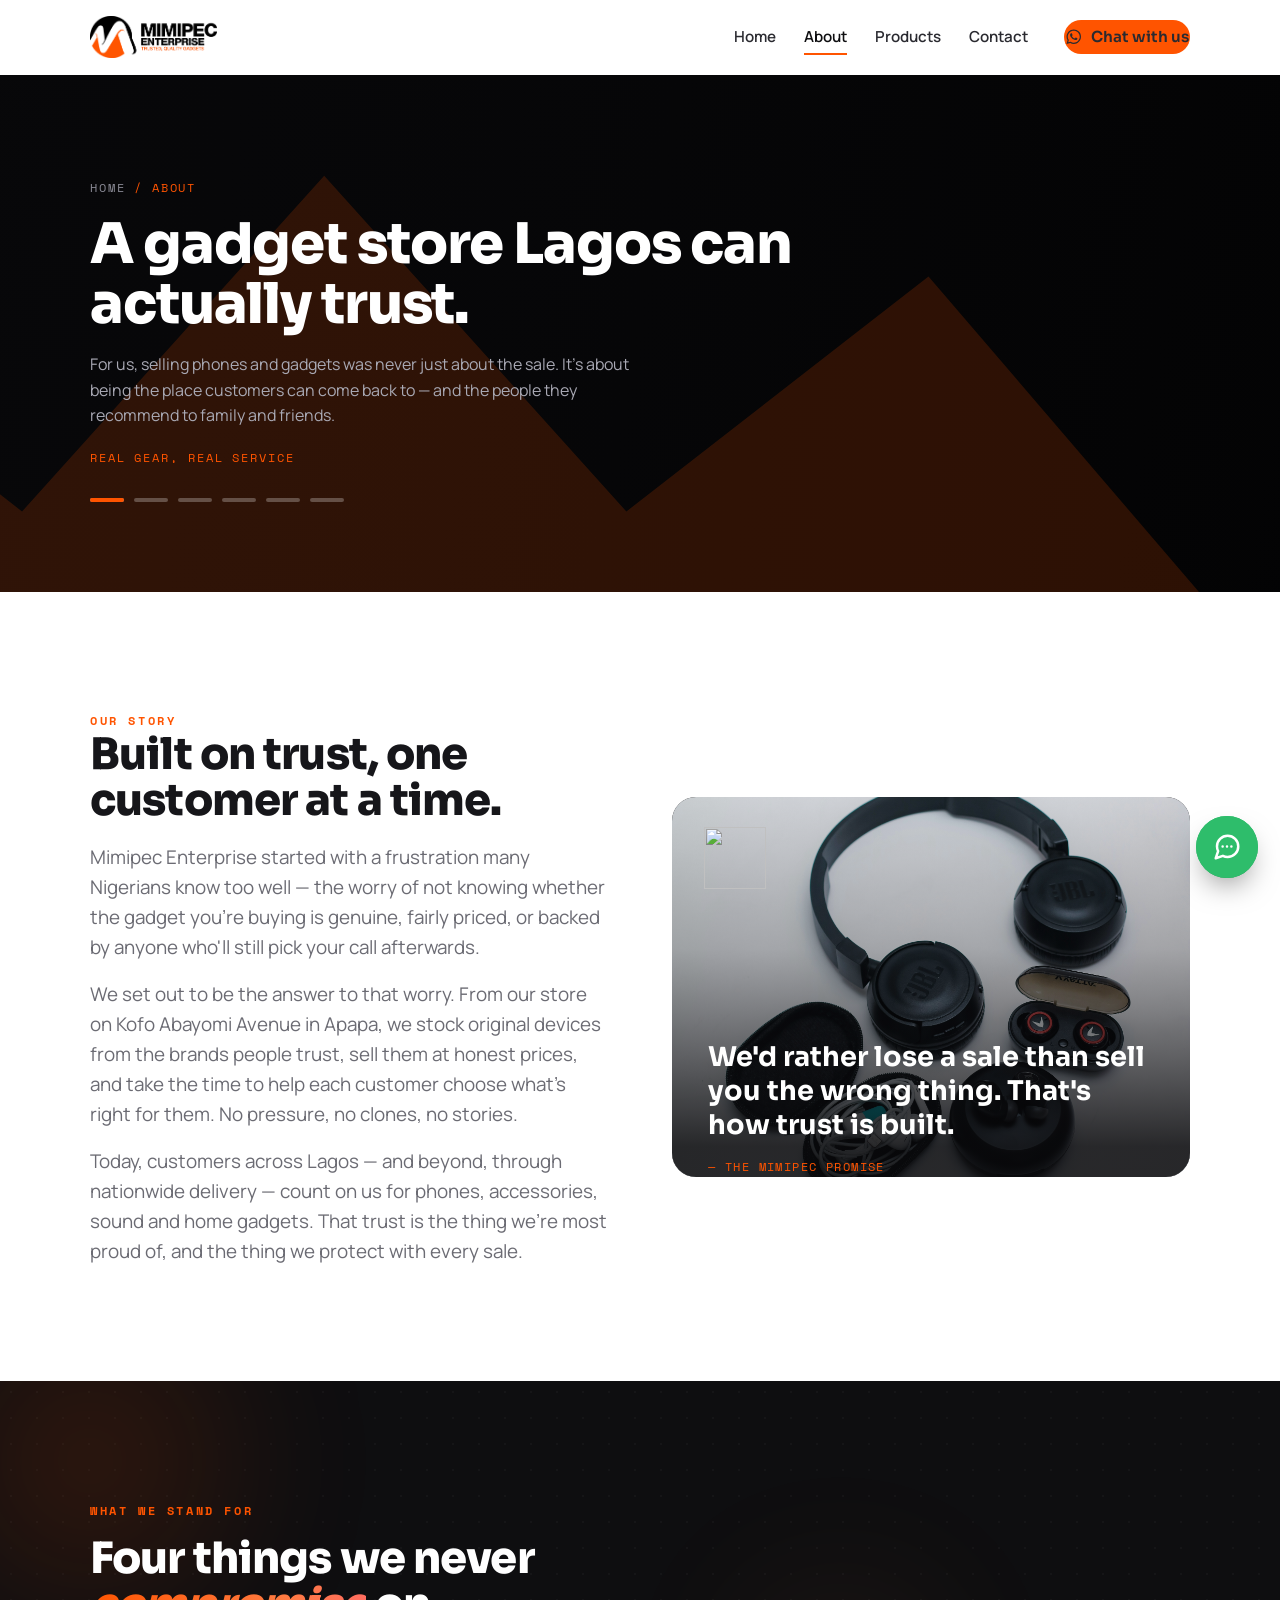
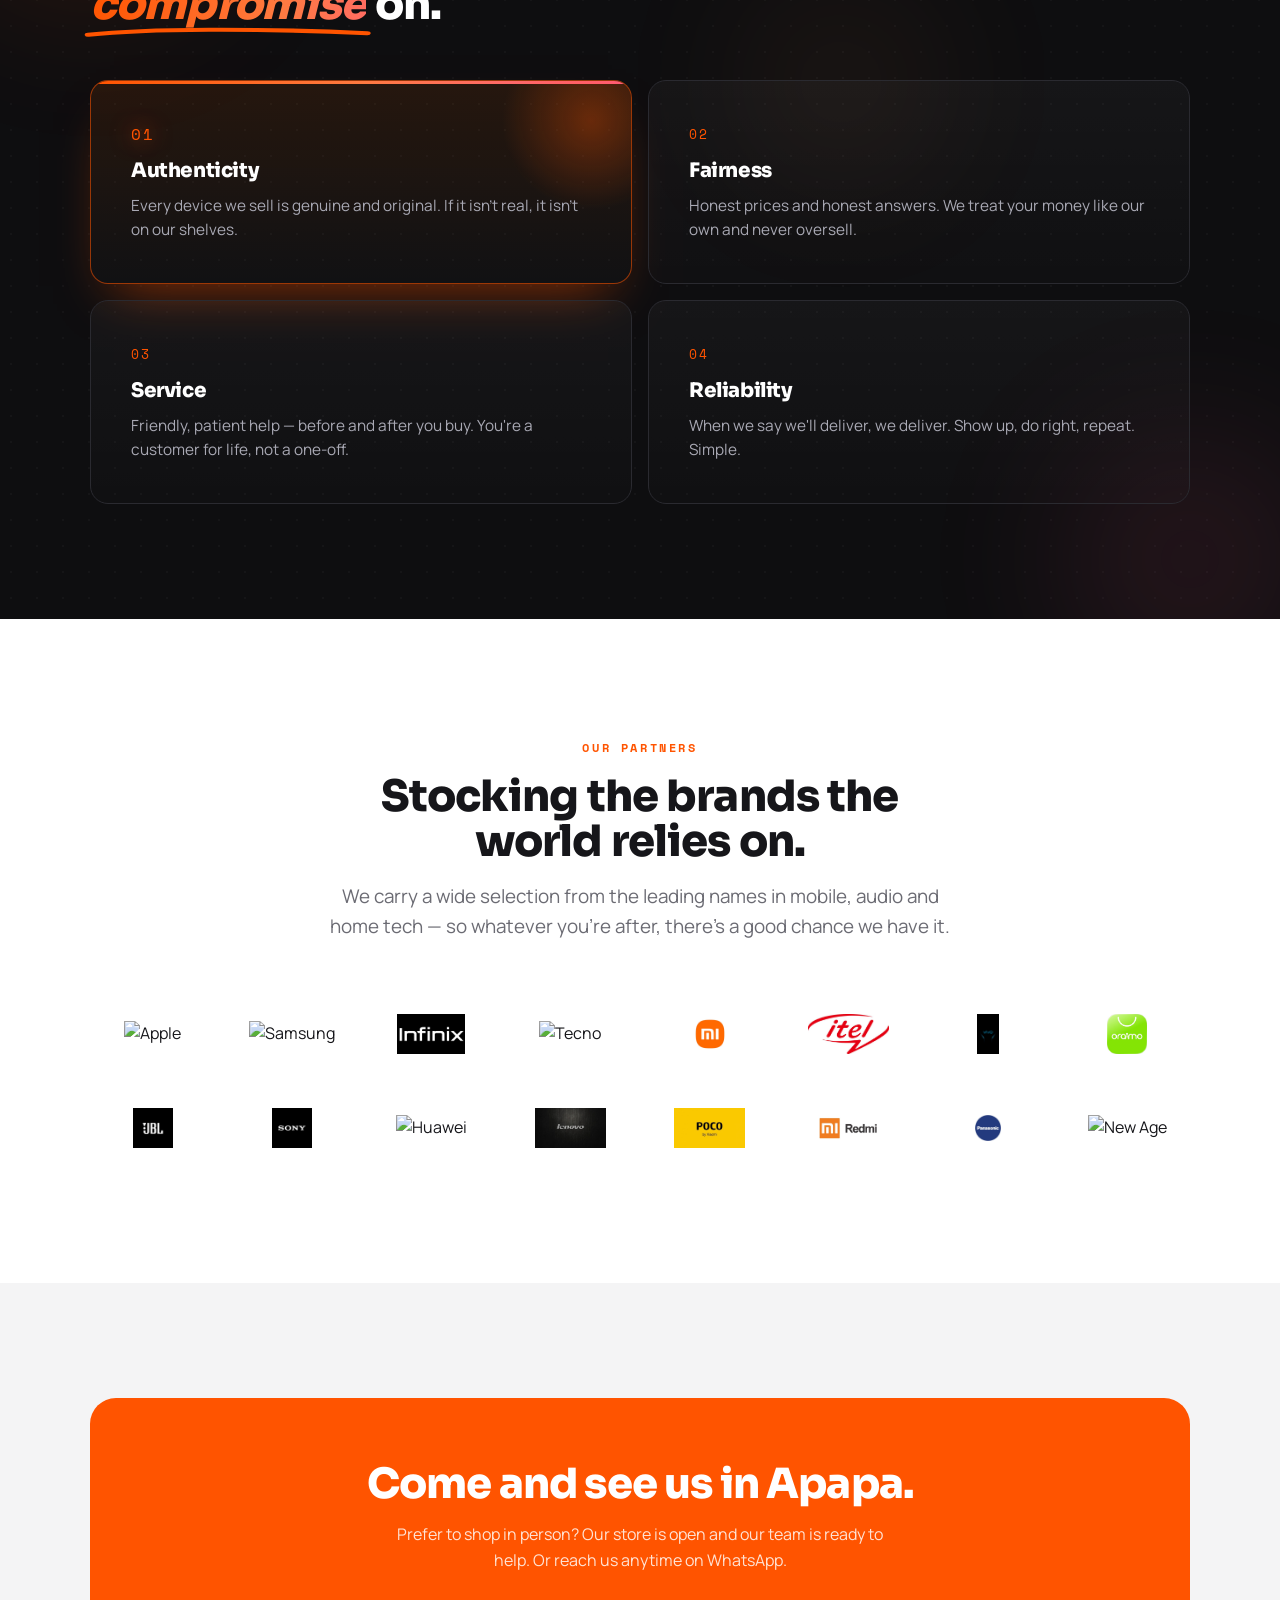
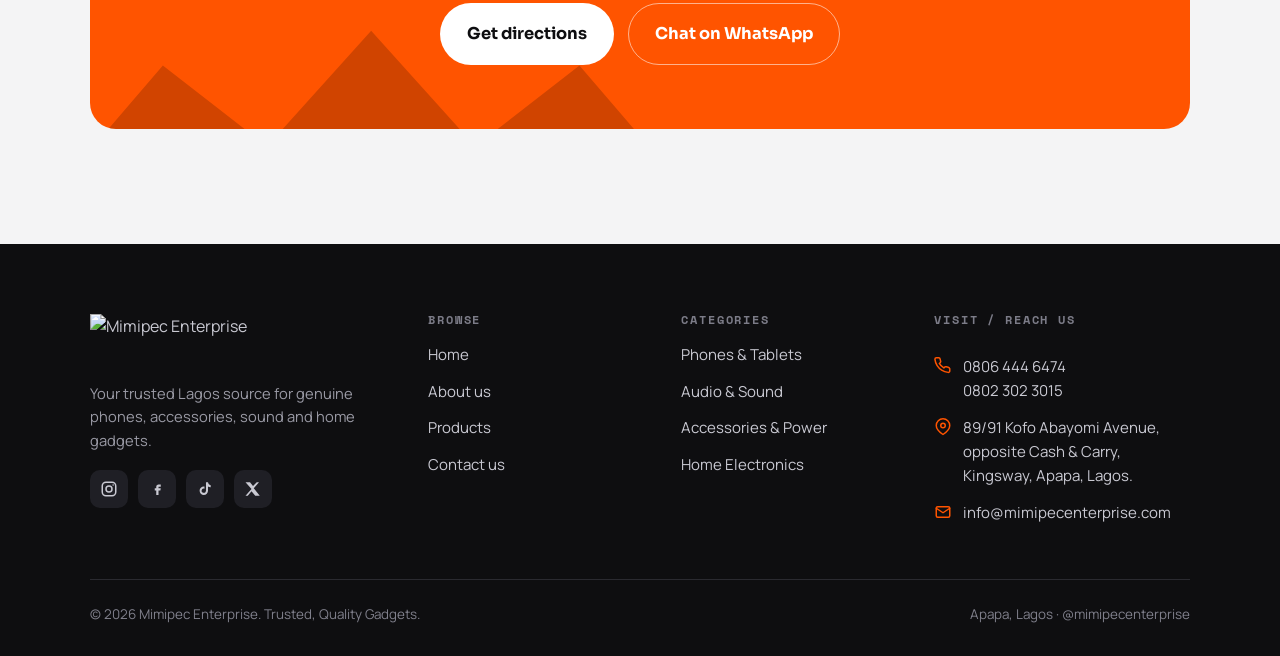
==== about.html @ 89f9e15d "Initial commit" ====
<!DOCTYPE html>
<html lang="en">
<head>
<meta charset="UTF-8">
<meta name="viewport" content="width=device-width, initial-scale=1">
<title>About Us — Mimipec Enterprise | Trusted Gadgets, Apapa Lagos</title>
<meta name="description" content="Learn about Mimipec Enterprise — a trusted gadget store in Apapa, Lagos offering genuine phones, accessories and electronics with honest advice and fair prices.">
<link rel="icon" type="image/png" href="assets/favicon.png">
<link rel="preconnect" href="https://fonts.googleapis.com">
<link rel="preconnect" href="https://fonts.gstatic.com" crossorigin>
<link href="https://fonts.googleapis.com/css2?family=Sora:wght@600;700;800&family=Manrope:wght@400;500;600;700&family=Space+Mono:wght@400;700&display=swap" rel="stylesheet">
<link rel="stylesheet" href="styles.css">
</head>
<body>

<header class="site-header">
  <div class="wrap nav">
    <a href="index.html" class="nav__logo" aria-label="Mimipec Enterprise home"><img src="assets/logo-dark.png" alt="Mimipec Enterprise"></a>
    <button class="nav__toggle" aria-label="Open menu" aria-expanded="false" aria-controls="primary-nav"><span></span></button>
    <nav class="nav__links" id="primary-nav">
      <a href="index.html">Home</a>
      <a href="about.html" aria-current="page">About</a>
      <a href="products.html">Products</a>
      <a href="contact.html">Contact</a>
      <a class="btn btn--primary nav__cta" href="https://wa.me/2348064446474" target="_blank" rel="noopener">
        <svg viewBox="0 0 24 24" fill="currentColor"><path d="M12.04 2C6.58 2 2.13 6.45 2.13 11.91c0 1.75.46 3.45 1.32 4.95L2 22l5.25-1.38a9.9 9.9 0 0 0 4.79 1.22c5.46 0 9.91-4.45 9.91-9.91 0-2.65-1.03-5.14-2.9-7.01A9.82 9.82 0 0 0 12.04 2Zm0 18.1a8.2 8.2 0 0 1-4.19-1.15l-.3-.18-3.11.82.83-3.04-.2-.31a8.2 8.2 0 0 1-1.26-4.34c0-4.54 3.7-8.23 8.24-8.23 2.2 0 4.27.86 5.82 2.42a8.18 8.18 0 0 1 2.41 5.82c0 4.54-3.7 8.24-8.24 8.24Zm4.52-6.16c-.25-.12-1.47-.72-1.69-.81-.23-.08-.39-.12-.56.13-.16.25-.64.81-.79.97-.14.17-.29.19-.54.06-.25-.12-1.05-.39-1.99-1.23-.74-.66-1.23-1.47-1.38-1.72-.14-.25-.01-.38.11-.51.11-.11.25-.29.37-.43.13-.15.17-.25.25-.41.08-.17.04-.31-.02-.43-.06-.12-.56-1.35-.77-1.85-.2-.48-.41-.42-.56-.42l-.48-.01c-.17 0-.43.06-.66.31-.23.25-.86.85-.86 2.07 0 1.22.89 2.4 1.01 2.57.12.17 1.75 2.67 4.23 3.74.59.26 1.05.41 1.41.52.59.19 1.13.16 1.56.1.48-.07 1.47-.6 1.68-1.18.21-.58.21-1.07.14-1.18-.06-.1-.22-.16-.47-.28Z"/></svg>
        Chat with us
      </a>
    </nav>
  </div>
</header>

<main>

<!-- PAGE HERO -->
<section class="page-hero page-hero--slider">
  <div class="phs">
    <div class="phs__slide is-active phs__slide--video" data-cap="Real gear, real service">
      <video autoplay muted loop playsinline preload="auto" poster="assets/photos/vid-audio.jpg">
        <source src="assets/photos/vid-audio.mp4" type="video/mp4">
      </video>
    </div>
    <div class="phs__slide" data-cap="Built on trust" style="background-image:url(assets/photos/story.jpg)"></div>
    <div class="phs__slide" data-cap="Everyday essentials" style="background-image:url(assets/photos/accessories.jpg)"></div>
    <div class="phs__slide" data-cap="Sound you can feel" style="background-image:url(assets/photos/audio.jpg)"></div>
    <div class="phs__slide" data-cap="Work & play" style="background-image:url(assets/photos/p-tablet2.jpg)"></div>
    <div class="phs__slide" data-cap="For home & life" style="background-image:url(assets/photos/home.jpg)"></div>
  </div>
  <div class="phs__veil"></div>
  <svg class="peak" viewBox="0 0 600 200" preserveAspectRatio="none" aria-hidden="true"><path d="M0 200 L120 60 L210 130 L300 30 L390 130 L480 60 L600 200 Z" fill="#FF5400"/></svg>
  <div class="wrap">
    <div class="crumb reveal"><a href="index.html">Home</a> / About</div>
    <h1 class="reveal" data-delay="1">A gadget store Lagos can actually trust.</h1>
    <p class="reveal" data-delay="2">For us, selling phones and gadgets was never just about the sale. It's about being the place customers can come back to &mdash; and the people they recommend to family and friends.</p>
    <span class="phs__cap reveal" data-delay="3">Real gear, real service</span>
    <div class="phs__dots reveal" data-delay="3"><button class="phs__dot is-active" type="button" aria-label="Show slide 1"></button><button class="phs__dot" type="button" aria-label="Show slide 2"></button><button class="phs__dot" type="button" aria-label="Show slide 3"></button><button class="phs__dot" type="button" aria-label="Show slide 4"></button><button class="phs__dot" type="button" aria-label="Show slide 5"></button><button class="phs__dot" type="button" aria-label="Show slide 6"></button></div>
  </div>
</section>

<!-- STORY -->
<section class="section">
  <div class="wrap split">
    <div class="reveal">
      <span class="eyebrow">Our story</span>
      <h2 class="sec-head" style="margin-bottom:0;font-size:clamp(1.9rem,3.6vw,2.7rem)">Built on trust, one customer at a time.</h2>
      <p class="lead" style="margin-top:18px">Mimipec Enterprise started with a frustration many Nigerians know too well — the worry of not knowing whether the gadget you're buying is genuine, fairly priced, or backed by anyone who'll still pick your call afterwards.</p>
      <p class="lead" style="margin-top:16px">We set out to be the answer to that worry. From our store on Kofo Abayomi Avenue in Apapa, we stock original devices from the brands people trust, sell them at honest prices, and take the time to help each customer choose what's right for them. No pressure, no clones, no stories.</p>
      <p class="lead" style="margin-top:16px">Today, customers across Lagos — and beyond, through nationwide delivery — count on us for phones, accessories, sound and home gadgets. That trust is the thing we're most proud of, and the thing we protect with every sale.</p>
    </div>
    <div class="split__media split__media--photo reveal" data-delay="1">
      <img class="bg" src="assets/photos/p-headphones.jpg" alt="A customer enjoying genuine headphones" loading="lazy">
      <img class="mark" src="assets/logo-mark-light.png" alt="">
      <p class="q">We'd rather lose a sale than sell you the wrong thing. That's how trust is built.</p>
      <div class="by">— The Mimipec promise</div>
    </div>
  </div>
</section>

<!-- WHAT WE STAND FOR -->
<section class="section section--ink values-section">
  <div class="values-aura" aria-hidden="true">
    <span class="g g1"></span><span class="g g2"></span><span class="g g3"></span>
  </div>
  <div class="wrap">
    <div class="sec-head reveal">
      <span class="eyebrow">What we stand for</span>
      <h2 style="color:#fff">Four things we never <em class="hl">compromise<svg class="hl__line" viewBox="0 0 200 18" preserveAspectRatio="none" aria-hidden="true"><path d="M3 12 C 45 4, 120 4, 197 10"/></svg></em> on.</h2>
    </div>
    <div class="values">
      <div class="value reveal" data-delay="1"><div class="num">01</div><h3>Authenticity</h3><p>Every device we sell is genuine and original. If it isn't real, it isn't on our shelves.</p></div>
      <div class="value reveal" data-delay="2"><div class="num">02</div><h3>Fairness</h3><p>Honest prices and honest answers. We treat your money like our own and never oversell.</p></div>
      <div class="value reveal" data-delay="3"><div class="num">03</div><h3>Service</h3><p>Friendly, patient help — before and after you buy. You're a customer for life, not a one-off.</p></div>
      <div class="value reveal" data-delay="4"><div class="num">04</div><h3>Reliability</h3><p>When we say we'll deliver, we deliver. Show up, do right, repeat. Simple.</p></div>
    </div>
  </div>
</section>

<!-- BRANDS -->
<section class="section">
  <div class="wrap">
    <div class="sec-head sec-head--center reveal">
      <span class="eyebrow">Our partners</span>
      <h2>Stocking the brands the world relies on.</h2>
      <p class="lead">We carry a wide selection from the leading names in mobile, audio and home tech — so whatever you're after, there's a good chance we have it.</p>
    </div>
    <div class="brand-grid">
      <div class="chip"><img src="assets/brands/apple.png" alt="Apple"></div>
      <div class="chip"><img src="assets/brands/samsung.png" alt="Samsung"></div>
      <div class="chip"><img src="assets/brands/infinix.png" alt="Infinix"></div>
      <div class="chip"><img src="assets/brands/tecno.png" alt="Tecno"></div>
      <div class="chip"><img src="assets/brands/xiaomi.png" alt="Xiaomi"></div>
      <div class="chip"><img src="assets/brands/itel.png" alt="itel"></div>
      <div class="chip"><img src="assets/brands/vivo.png" alt="vivo"></div>
      <div class="chip"><img src="assets/brands/oraimo.png" alt="oraimo"></div>
      <div class="chip"><img src="assets/brands/jbl.png" alt="JBL"></div>
      <div class="chip"><img src="assets/brands/sony.png" alt="Sony"></div>
      <div class="chip"><img src="assets/brands/huawei.png" alt="Huawei"></div>
      <div class="chip"><img src="assets/brands/lenovo.png" alt="Lenovo"></div>
      <div class="chip"><img src="assets/brands/poco.png" alt="POCO"></div>
      <div class="chip"><img src="assets/brands/redmi.png" alt="Redmi"></div>
      <div class="chip"><img src="assets/brands/panasonic.png" alt="Panasonic"></div>
      <div class="chip"><img src="assets/brands/newage.png" alt="New Age"></div>
    </div>
  </div>
</section>

<!-- CTA BAND -->
<section class="section section--paper">
  <div class="wrap">
    <div class="cta-band reveal">
      <svg class="peak" viewBox="0 0 600 200" preserveAspectRatio="none" aria-hidden="true"><path d="M0 200 L120 60 L210 130 L300 30 L390 130 L480 60 L600 200 Z" fill="#000"/></svg>
      <h2>Come and see us in Apapa.</h2>
      <p>Prefer to shop in person? Our store is open and our team is ready to help. Or reach us anytime on WhatsApp.</p>
      <div class="cta-band__btns">
        <a class="btn btn--on-orange btn--lg" href="contact.html">Get directions</a>
        <a class="btn btn--on-orange-ghost btn--lg" href="https://wa.me/2348064446474" target="_blank" rel="noopener">Chat on WhatsApp</a>
      </div>
    </div>
  </div>
</section>

</main>

<footer class="footer">
  <div class="wrap">
    <div class="footer__top">
      <div class="footer__brand">
        <span class="logo-chip"><img src="assets/logo-light.png" alt="Mimipec Enterprise"></span>
        <p>Your trusted Lagos source for genuine phones, accessories, sound and home gadgets.</p>
        <div class="socials">
          <a href="https://instagram.com/mimipecenterprise" target="_blank" rel="noopener" aria-label="Instagram"><svg viewBox="0 0 24 24" fill="none" stroke="currentColor" stroke-width="2"><rect x="3" y="3" width="18" height="18" rx="5"/><circle cx="12" cy="12" r="4"/><circle cx="17.5" cy="6.5" r="1" fill="currentColor" stroke="none"/></svg></a>
          <a href="https://facebook.com/mimipecenterprise" target="_blank" rel="noopener" aria-label="Facebook"><svg viewBox="0 0 24 24" fill="currentColor"><path d="M14 9h3V6h-3c-1.7 0-3 1.3-3 3v2H9v3h2v6h3v-6h2.5l.5-3H14V9.5c0-.3.2-.5.5-.5Z"/></svg></a>
          <a href="https://tiktok.com/@mimipecenterprise" target="_blank" rel="noopener" aria-label="TikTok"><svg viewBox="0 0 24 24" fill="currentColor"><path d="M16 3c.3 2 1.6 3.6 3.6 3.9v2.6c-1.3.1-2.6-.3-3.6-1v5.8a5.6 5.6 0 1 1-5.6-5.6c.3 0 .6 0 .9.1v2.7a2.9 2.9 0 1 0 2 2.8V3H16Z"/></svg></a>
          <a href="https://x.com/mimipecenterprise" target="_blank" rel="noopener" aria-label="X"><svg viewBox="0 0 24 24" fill="currentColor"><path d="M17 3h3l-7 8 8 10h-6l-5-6-5 6H2l8-9L2 3h6l4 5 5-5Z"/></svg></a>
        </div>
      </div>
      <div><h4>Browse</h4><ul><li><a href="index.html">Home</a></li><li><a href="about.html">About us</a></li><li><a href="products.html">Products</a></li><li><a href="contact.html">Contact us</a></li></ul></div>
      <div><h4>Categories</h4><ul><li><a href="products.html">Phones &amp; Tablets</a></li><li><a href="products.html">Audio &amp; Sound</a></li><li><a href="products.html">Accessories &amp; Power</a></li><li><a href="products.html">Home Electronics</a></li></ul></div>
      <div class="footer__contact">
        <h4>Visit / Reach us</h4>
        <div class="row"><svg viewBox="0 0 24 24" fill="none" stroke="currentColor" stroke-width="2" stroke-linecap="round" stroke-linejoin="round"><path d="M21 15.5v3a2 2 0 0 1-2.2 2 19.8 19.8 0 0 1-8.6-3 19.5 19.5 0 0 1-6-6 19.8 19.8 0 0 1-3-8.6A2 2 0 0 1 3.2 1h3a2 2 0 0 1 2 1.7c.1.9.3 1.8.6 2.7a2 2 0 0 1-.5 2.1L7.1 8.6a16 16 0 0 0 6 6l1.1-1.1a2 2 0 0 1 2.1-.5c.9.3 1.8.5 2.7.6a2 2 0 0 1 1.7 2Z"/></svg><span><a href="tel:+2348064446474">0806 444 6474</a><br><a href="tel:+2348023023015">0802 302 3015</a></span></div>
        <div class="row"><svg viewBox="0 0 24 24" fill="none" stroke="currentColor" stroke-width="2" stroke-linecap="round" stroke-linejoin="round"><path d="M21 10c0 6-9 12-9 12s-9-6-9-12a9 9 0 0 1 18 0Z"/><circle cx="12" cy="10" r="3"/></svg><span>89/91 Kofo Abayomi Avenue, opposite Cash &amp; Carry, Kingsway, Apapa, Lagos.</span></div>
        <div class="row"><svg viewBox="0 0 24 24" fill="none" stroke="currentColor" stroke-width="2" stroke-linecap="round" stroke-linejoin="round"><rect x="3" y="5" width="18" height="14" rx="2"/><path d="m3 7 9 6 9-6"/></svg><a href="mailto:info@mimipecenterprise.com">info@mimipecenterprise.com</a></div>
      </div>
    </div>
    <div class="footer__bottom">
      <span>© <span data-year>2026</span> Mimipec Enterprise. Trusted, Quality Gadgets.</span>
      <span>Apapa, Lagos · @mimipecenterprise</span>
    </div>
  </div>
</footer>

<!-- Floating contact button -->
<div class="fab" aria-label="Quick contact">
  <div class="fab__menu" role="menu" aria-hidden="true">
    <a class="fab__item fab__item--call" href="tel:+2348064446474" data-label="Call us" aria-label="Call us" role="menuitem"><svg viewBox="0 0 24 24" fill="none" stroke="currentColor" stroke-width="2" stroke-linecap="round" stroke-linejoin="round"><path d="M21 15.5v3a2 2 0 0 1-2.2 2 19.8 19.8 0 0 1-8.6-3 19.5 19.5 0 0 1-6-6 19.8 19.8 0 0 1-3-8.6A2 2 0 0 1 3.2 1h3a2 2 0 0 1 2 1.7c.1.9.3 1.8.6 2.7a2 2 0 0 1-.5 2.1L7.1 8.6a16 16 0 0 0 6 6l1.1-1.1a2 2 0 0 1 2.1-.5c.9.3 1.8.5 2.7.6a2 2 0 0 1 1.7 2Z"/></svg></a>
    <a class="fab__item fab__item--wa" href="https://wa.me/2348064446474" target="_blank" rel="noopener" data-label="WhatsApp" aria-label="WhatsApp" role="menuitem"><svg viewBox="0 0 24 24" fill="currentColor"><path d="M12.04 2C6.58 2 2.13 6.45 2.13 11.91c0 1.75.46 3.45 1.32 4.95L2 22l5.25-1.38a9.9 9.9 0 0 0 4.79 1.22c5.46 0 9.91-4.45 9.91-9.91 0-2.65-1.03-5.14-2.9-7.01A9.82 9.82 0 0 0 12.04 2Zm5.52 11.94c-.25.7-1.45 1.34-2 1.36-.5.07-1.18.1-1.9-.12-.44-.14-1-.32-1.74-.64-3.06-1.32-5.06-4.4-5.22-4.6-.15-.2-1.25-1.66-1.25-3.17 0-1.51.79-2.25 1.07-2.56.28-.31.6-.38.8-.38l.57.01c.18 0 .43-.07.67.51.25.6.84 2.07.91 2.22.07.15.12.32.02.51-.1.19-.15.31-.3.48l-.45.52c-.15.15-.3.31-.13.6.17.29.76 1.25 1.63 2.02 1.12 1 2.07 1.31 2.36 1.46.29.15.46.12.63-.07.17-.19.73-.85.92-1.14.19-.29.39-.24.65-.14.26.1 1.67.79 1.96.93.29.15.48.22.55.34.07.12.07.7-.18 1.38Z"/></svg></a>
    <a class="fab__item fab__item--ig" href="https://instagram.com/mimipecenterprise" target="_blank" rel="noopener" data-label="Instagram" aria-label="Instagram" role="menuitem"><svg viewBox="0 0 24 24" fill="none" stroke="currentColor" stroke-width="2"><rect x="3" y="3" width="18" height="18" rx="5"/><circle cx="12" cy="12" r="4"/><circle cx="17.5" cy="6.5" r="1" fill="currentColor" stroke="none"/></svg></a>
    <a class="fab__item fab__item--tt" href="https://tiktok.com/@mimipecenterprise" target="_blank" rel="noopener" data-label="TikTok" aria-label="TikTok" role="menuitem"><svg viewBox="0 0 24 24" fill="currentColor"><path d="M16 3c.3 2 1.6 3.6 3.6 3.9v2.6c-1.3.1-2.6-.3-3.6-1v5.8a5.6 5.6 0 1 1-5.6-5.6c.3 0 .6 0 .9.1v2.7a2.9 2.9 0 1 0 2 2.8V3H16Z"/></svg></a>
    <a class="fab__item fab__item--fb" href="https://facebook.com/mimipecenterprise" target="_blank" rel="noopener" data-label="Facebook" aria-label="Facebook" role="menuitem"><svg viewBox="0 0 24 24" fill="currentColor"><path d="M14 9h3V6h-3c-1.7 0-3 1.3-3 3v2H9v3h2v6h3v-6h2.5l.5-3H14V9.5c0-.3.2-.5.5-.5Z"/></svg></a>
  </div>
  <button class="fab__toggle" aria-label="Open contact menu" aria-expanded="false">
    <svg class="fab__icon-chat" viewBox="0 0 24 24" fill="none" stroke="currentColor" stroke-width="2" stroke-linecap="round" stroke-linejoin="round"><path d="M21 11.5a8.5 8.5 0 0 1-8.5 8.5 8.4 8.4 0 0 1-3.8-.9L3 21l1.9-5.7a8.4 8.4 0 0 1-.9-3.8A8.5 8.5 0 1 1 21 11.5Z"/><path d="M8.5 11.5h.01M12 11.5h.01M15.5 11.5h.01"/></svg>
    <svg class="fab__icon-close" viewBox="0 0 24 24" fill="none" stroke="currentColor" stroke-width="2.4" stroke-linecap="round"><path d="M6 6l12 12M18 6 6 18"/></svg>
  </button>
</div>

<script src="script.js"></script>
</body>
</html>
---- styles.css ----
/* =========================================================
   Mimipec Enterprise — site styles
   Display: Sora · Body: Manrope · Labels: Space Mono
   Brand: orange #FF5400 · ink #0E0E10 · white
   ========================================================= */

:root{
  --ink:#0E0E10;
  --ink-soft:#17171B;
  --text:#16161A;
  --muted:#6B6B73;
  --paper:#F4F4F5;
  --wash:#FFF2EB;
  --white:#FFFFFF;
  --orange:#FF5400;
  --orange-700:#D94600;
  --line:#E8E8EB;
  --line-dark:#2A2A30;
  --radius:18px;
  --radius-sm:12px;
  --maxw:1180px;
  --pad:clamp(20px,5vw,40px);
  --shadow:0 18px 50px -24px rgba(15,15,20,.35);
  --shadow-soft:0 10px 30px -18px rgba(15,15,20,.25);
}

*{box-sizing:border-box}
html{scroll-behavior:smooth}
body{
  margin:0;
  font-family:"Manrope",system-ui,-apple-system,Segoe UI,Roboto,sans-serif;
  color:var(--text);
  background:var(--white);
  line-height:1.6;
  -webkit-font-smoothing:antialiased;
  text-rendering:optimizeLegibility;
}
img{max-width:100%;display:block}
a{color:inherit;text-decoration:none}
h1,h2,h3,h4{font-family:"Sora",sans-serif;font-weight:800;line-height:1.06;margin:0;letter-spacing:-.02em}
p{margin:0}

.wrap{max-width:var(--maxw);margin:0 auto;padding-left:var(--pad);padding-right:var(--pad)}
.eyebrow{
  font-family:"Space Mono",ui-monospace,monospace;
  font-size:.74rem;letter-spacing:.22em;text-transform:uppercase;
  color:var(--orange);font-weight:700;
}
.eyebrow.dim{color:var(--muted)}
.section{padding:clamp(64px,9vw,118px) 0}
.section--paper{background:var(--paper)}
.section--ink{background:var(--ink);color:#EDEDF0}
.lead{font-size:clamp(1.02rem,1.6vw,1.18rem);color:var(--muted);max-width:54ch}
.section--ink .lead{color:#A9A9B4}

/* ---------- buttons ---------- */
.btn{
  display:inline-flex;align-items:center;gap:.55em;
  font-family:"Sora",sans-serif;font-weight:700;font-size:.96rem;
  padding:.86em 1.35em;border-radius:999px;cursor:pointer;border:1.5px solid transparent;
  transition:transform .18s ease, background .18s ease, color .18s ease, border-color .18s ease;
  white-space:nowrap;
}
.btn svg{width:1.15em;height:1.15em}
.btn--primary{background:var(--orange);color:#fff}
.btn--primary:hover{background:var(--orange-700);transform:translateY(-2px)}
.btn--ink{background:var(--ink);color:#fff}
.btn--ink:hover{background:#000;transform:translateY(-2px)}
.btn--ghost{background:transparent;color:var(--text);border-color:var(--line)}
.btn--ghost:hover{border-color:var(--ink);transform:translateY(-2px)}
.section--ink .btn--ghost{color:#fff;border-color:var(--line-dark)}
.section--ink .btn--ghost:hover{border-color:#fff}
.btn--lg{font-size:1.02rem;padding:1.02em 1.6em}

/* ---------- header ---------- */
.site-header{
  position:sticky;top:0;z-index:60;background:rgba(255,255,255,.82);
  backdrop-filter:saturate(180%) blur(14px);
  border-bottom:1px solid transparent;transition:border-color .25s ease, box-shadow .25s ease;
}
.site-header.scrolled{border-bottom-color:var(--line);box-shadow:0 8px 24px -22px rgba(0,0,0,.5)}
.nav{display:flex;align-items:center;gap:24px;height:74px}
.nav__logo img{height:42px;width:auto}
.nav__links{display:flex;gap:28px;margin-left:auto;align-items:center}
.nav__links a{
  font-weight:600;font-size:.95rem;color:#2A2A30;position:relative;padding:4px 0;
}
.nav__links a::after{
  content:"";position:absolute;left:0;right:100%;bottom:-2px;height:2px;background:var(--orange);
  transition:right .25s ease;
}
.nav__links a:hover::after,.nav__links a[aria-current="page"]::after{right:0}
.nav__links a[aria-current="page"]{color:var(--ink)}
.nav__cta{margin-left:8px}
.nav__toggle{display:none;margin-left:auto;background:none;border:0;cursor:pointer;width:44px;height:44px;align-items:center;justify-content:center}
.nav__toggle span{display:block;width:24px;height:2px;background:var(--ink);position:relative;transition:.25s}
.nav__toggle span::before,.nav__toggle span::after{content:"";position:absolute;left:0;width:24px;height:2px;background:var(--ink);transition:.25s}
.nav__toggle span::before{top:-7px}.nav__toggle span::after{top:7px}
.nav__toggle[aria-expanded="true"] span{background:transparent}
.nav__toggle[aria-expanded="true"] span::before{top:0;transform:rotate(45deg)}
.nav__toggle[aria-expanded="true"] span::after{top:0;transform:rotate(-45deg)}

/* ---------- hero ---------- */
.hero{position:relative;overflow:hidden;background:
   radial-gradient(120% 90% at 88% -10%, var(--wash) 0%, rgba(255,242,235,0) 55%),
   var(--white);}
.hero__grid{display:grid;grid-template-columns:1.05fr .95fr;gap:clamp(34px,5vw,70px);align-items:center;
  padding:clamp(48px,7vw,92px) 0 clamp(56px,8vw,96px)}
.hero h1{font-size:clamp(2.45rem,5.6vw,4.15rem)}
.hero h1 em{font-style:normal;color:var(--orange)}
.hero__lead{margin-top:22px}
.hero__cta{display:flex;flex-wrap:wrap;gap:14px;margin-top:32px}
.hero__stats{display:flex;gap:clamp(20px,4vw,46px);margin-top:42px;flex-wrap:wrap}
.hero__stat .n{font-family:"Sora";font-weight:800;font-size:clamp(1.5rem,2.6vw,2rem);line-height:1}
.hero__stat .l{font-family:"Space Mono",monospace;font-size:.72rem;letter-spacing:.12em;text-transform:uppercase;color:var(--muted);margin-top:8px}

/* hero visual card */
.hero__visual{position:relative}
.showcase{
  position:relative;background:var(--ink);border-radius:24px;padding:26px;color:#fff;
  box-shadow:var(--shadow);overflow:hidden;
}
.showcase__peak{position:absolute;inset:auto -10% -22% -10%;height:60%;opacity:.9}
.showcase__head{display:flex;align-items:center;gap:12px;position:relative;z-index:2}
.showcase__head img{width:46px;height:46px;background:#fff;border-radius:12px;padding:6px}
.showcase__head .t{font-family:"Sora";font-weight:700;font-size:1.02rem}
.showcase__head .s{font-family:"Space Mono",monospace;font-size:.66rem;letter-spacing:.14em;text-transform:uppercase;color:var(--orange)}
.showcase__grid{position:relative;z-index:2;margin-top:22px;display:grid;grid-template-columns:repeat(3,1fr);gap:10px}
.chip{background:#fff;border-radius:12px;height:64px;display:flex;align-items:center;justify-content:center;padding:12px}
.chip img{max-height:34px;width:auto;object-fit:contain}
.showcase__foot{position:relative;z-index:2;margin-top:20px;display:flex;align-items:center;gap:10px;font-size:.9rem;color:#C9C9D2}
.showcase__foot b{color:#fff;font-family:"Sora";font-weight:700}

/* floating badge */
.float-badge{
  position:absolute;left:-14px;bottom:-18px;z-index:5;background:#fff;border:1px solid var(--line);
  border-radius:14px;padding:12px 16px;box-shadow:var(--shadow-soft);display:flex;align-items:center;gap:10px;
}
.float-badge .dot{width:34px;height:34px;border-radius:10px;background:var(--wash);display:grid;place-items:center;color:var(--orange)}
.float-badge .x b{display:block;font-family:"Sora";font-weight:700;font-size:.92rem;color:var(--ink)}
.float-badge .x span{font-size:.74rem;color:var(--muted)}

/* ---------- brand marquee ---------- */
.marquee{background:var(--ink);color:#fff;padding:30px 0;overflow:hidden}
.marquee__label{font-family:"Space Mono",monospace;font-size:.72rem;letter-spacing:.2em;text-transform:uppercase;color:#8A8A95;text-align:center;margin-bottom:20px}
.marquee__track{display:flex;gap:16px;width:max-content;animation:scroll 36s linear infinite}
.marquee:hover .marquee__track{animation-play-state:paused}
.marquee__track .chip{height:62px;width:120px;flex:0 0 auto}
@keyframes scroll{to{transform:translateX(-50%)}}

/* ---------- section heading ---------- */
.sec-head{max-width:640px;margin-bottom:clamp(34px,5vw,52px)}
.sec-head h2{font-size:clamp(1.9rem,3.6vw,2.7rem);margin-top:14px}
.sec-head p{margin-top:16px}
.sec-head--center{margin-left:auto;margin-right:auto;text-align:center}

/* ---------- category cards ---------- */
.cards{display:grid;grid-template-columns:repeat(4,1fr);gap:18px}
.card{
  background:var(--white);border:1px solid var(--line);border-radius:var(--radius);padding:26px;
  transition:transform .2s ease, box-shadow .2s ease, border-color .2s ease;position:relative;overflow:hidden;
}
.card:hover{transform:translateY(-5px);box-shadow:var(--shadow);border-color:transparent}
.card__ic{width:50px;height:50px;border-radius:13px;background:var(--wash);display:grid;place-items:center;color:var(--orange);margin-bottom:18px}
.card__ic svg{width:26px;height:26px}
.card h3{font-size:1.18rem}
.card p{margin-top:10px;color:var(--muted);font-size:.95rem}
.card__tag{margin-top:16px;font-family:"Space Mono",monospace;font-size:.7rem;letter-spacing:.1em;text-transform:uppercase;color:var(--orange)}

/* ---------- value props ---------- */
.values{display:grid;grid-template-columns:repeat(2,1fr);gap:16px;position:relative}
.value{position:relative;padding:clamp(26px,3.6vw,40px);border:1px solid var(--line-dark);border-radius:18px;
  background:linear-gradient(180deg,rgba(255,255,255,.035),rgba(255,255,255,.012));overflow:hidden;
  transition:transform .5s cubic-bezier(.2,.7,.2,1),border-color .45s ease,box-shadow .5s ease,background .45s ease}
.value::before{content:"";position:absolute;left:0;top:0;height:3px;width:100%;
  background:linear-gradient(90deg,var(--orange),#FF7A40,#FF5C8A);transform:scaleX(0);transform-origin:left;
  transition:transform .55s cubic-bezier(.2,.7,.2,1)}
.value::after{content:"";position:absolute;right:-50px;top:-50px;width:180px;height:180px;border-radius:50%;
  background:radial-gradient(circle,rgba(255,84,0,.32),transparent 70%);opacity:0;transition:opacity .5s ease;pointer-events:none}
.value .num{display:inline-block;font-family:"Space Mono",monospace;color:var(--orange);font-size:.8rem;letter-spacing:.14em;
  position:relative;z-index:1;transition:transform .5s cubic-bezier(.2,.7,.2,1),text-shadow .5s}
.value h3{font-size:1.25rem;margin-top:14px;color:#fff;position:relative;z-index:1}
.value p{margin-top:12px;color:#A9A9B4;font-size:.96rem;position:relative;z-index:1}
.value:hover,.value.is-active{transform:translateY(-7px);border-color:rgba(255,84,0,.55);
  background:linear-gradient(180deg,rgba(255,107,0,.10),rgba(255,255,255,.015));
  box-shadow:0 26px 50px -24px rgba(255,84,0,.55),0 10px 30px -20px rgba(0,0,0,.6)}
.value:hover::before,.value.is-active::before{transform:scaleX(1)}
.value:hover::after,.value.is-active::after{opacity:1}
.value:hover .num,.value.is-active .num{transform:scale(1.25) translateX(2px);text-shadow:0 0 18px rgba(255,84,0,.85)}

/* ---------- brands grid ---------- */
.brand-grid{display:grid;grid-template-columns:repeat(8,1fr);gap:14px}
.brand-grid .chip{height:80px}
.brand-grid .chip img{max-height:40px}

/* ---------- split / about teaser ---------- */
.split{display:grid;grid-template-columns:1fr 1fr;gap:clamp(30px,5vw,64px);align-items:center}
.split__media{background:var(--ink);border-radius:24px;padding:40px;color:#fff;position:relative;overflow:hidden;min-height:340px;display:flex;flex-direction:column;justify-content:flex-end}
.split__media .peak{position:absolute;inset:auto -8% -16% -8%;height:64%}
.split__media .mark{position:absolute;top:30px;left:32px;width:62px;height:62px}
.split__media .q{position:relative;z-index:2;font-family:"Sora";font-weight:700;font-size:clamp(1.3rem,2.4vw,1.7rem);line-height:1.25}
.split__media .by{position:relative;z-index:2;margin-top:16px;font-family:"Space Mono",monospace;font-size:.74rem;letter-spacing:.12em;text-transform:uppercase;color:var(--orange)}
.facts{display:flex;gap:30px;margin-top:30px;flex-wrap:wrap}
.facts .n{font-family:"Sora";font-weight:800;font-size:1.7rem}
.facts .l{font-size:.82rem;color:var(--muted);font-family:"Space Mono",monospace;letter-spacing:.08em;text-transform:uppercase;margin-top:4px}

/* ---------- testimonials ---------- */
.quotes{display:grid;grid-template-columns:repeat(3,1fr);gap:18px}
.quote{background:var(--white);border:1px solid var(--line);border-radius:var(--radius);padding:28px;display:flex;flex-direction:column}
.quote .stars{color:var(--orange);letter-spacing:2px;font-size:.95rem}
.quote p{margin-top:16px;font-size:1rem;flex:1}
.quote .who{margin-top:20px;display:flex;align-items:center;gap:12px}
.quote .av{width:40px;height:40px;border-radius:50%;background:var(--ink);color:#fff;display:grid;place-items:center;font-family:"Sora";font-weight:700;font-size:.95rem}
.quote .who b{font-family:"Sora";font-size:.95rem}
.quote .who span{display:block;font-size:.78rem;color:var(--muted)}

/* ---------- CTA band ---------- */
.cta-band{position:relative;overflow:hidden;background:var(--orange);color:#fff;border-radius:26px;padding:clamp(40px,6vw,64px);text-align:center}
.cta-band .peak{position:absolute;inset:auto -6% -30% -6%;height:70%;opacity:.18}
.cta-band h2{font-size:clamp(1.8rem,3.6vw,2.6rem);position:relative;z-index:2}
.cta-band p{position:relative;z-index:2;margin:16px auto 0;max-width:50ch;color:#FFE3D4}
.cta-band__btns{position:relative;z-index:2;margin-top:30px;display:flex;gap:14px;justify-content:center;flex-wrap:wrap}
.btn--on-orange{background:#fff;color:var(--ink)}
.btn--on-orange:hover{background:var(--ink);color:#fff;transform:translateY(-2px)}
.btn--on-orange-ghost{background:transparent;color:#fff;border-color:rgba(255,255,255,.55)}
.btn--on-orange-ghost:hover{border-color:#fff;background:rgba(255,255,255,.1);transform:translateY(-2px)}

/* ---------- footer ---------- */
.footer{background:var(--ink);color:#C9C9D2;padding:70px 0 30px}
.footer__top{display:grid;grid-template-columns:1.4fr 1fr 1fr 1.2fr;gap:40px}
.footer__brand .logo-chip{display:inline-block}
.footer__brand .logo-chip img{height:50px;width:auto}
.footer__brand p{margin-top:18px;font-size:.92rem;max-width:32ch;color:#9A9AA5}
.footer h4{font-family:"Space Mono",monospace;font-weight:700;font-size:.72rem;letter-spacing:.16em;text-transform:uppercase;color:#7C7C88;margin-bottom:16px}
.footer ul{list-style:none;margin:0;padding:0;display:flex;flex-direction:column;gap:11px}
.footer ul a,.footer__contact a{color:#C9C9D2;font-size:.94rem}
.footer ul a:hover,.footer__contact a:hover{color:#fff}
.footer__contact{display:flex;flex-direction:column;gap:13px;font-size:.94rem}
.footer__contact .row{display:flex;gap:11px;align-items:flex-start}
.footer__contact svg{width:18px;height:18px;color:var(--orange);flex:0 0 auto;margin-top:2px}
.socials{display:flex;gap:10px;margin-top:18px}
.socials a{width:38px;height:38px;border-radius:10px;background:#1F1F25;display:grid;place-items:center;color:#C9C9D2;transition:.2s}
.socials a:hover{background:var(--orange);color:#fff;transform:translateY(-2px)}
.socials svg{width:18px;height:18px}
.footer__bottom{margin-top:54px;padding-top:24px;border-top:1px solid var(--line-dark);display:flex;justify-content:space-between;gap:14px;flex-wrap:wrap;font-size:.84rem;color:#80808C}
.footer__bottom a{color:#A9A9B4}

/* ---------- page hero (inner pages) ---------- */
.page-hero{background:var(--ink);color:#fff;position:relative;overflow:hidden;padding:clamp(60px,9vw,104px) 0 clamp(54px,8vw,90px)}
.page-hero .peak{position:absolute;right:-4%;bottom:-30%;height:130%;opacity:.16}
.page-hero h1{font-size:clamp(2.2rem,5vw,3.5rem);position:relative;z-index:2;max-width:18ch}
.page-hero p{position:relative;z-index:2;margin-top:18px;max-width:56ch;color:#A9A9B4}
.crumb{position:relative;z-index:2;margin-bottom:18px;font-family:"Space Mono",monospace;font-size:.72rem;letter-spacing:.16em;text-transform:uppercase;color:var(--orange)}
.crumb a{color:#8A8A95}.crumb a:hover{color:#fff}
/* plain (light) page-hero — no dark band, used on contact */
.page-hero--plain{background:#fff;color:var(--ink);border-bottom:1px solid rgba(14,14,16,.07);
  padding:clamp(48px,7vw,84px) 0 clamp(38px,5vw,60px)}
.page-hero--plain h1{color:var(--ink)}
.page-hero--plain p{color:var(--muted)}
.page-hero--plain .crumb a{color:var(--muted)}
.page-hero--plain .crumb a:hover{color:var(--ink)}
.page-hero--plain .peak{display:none}

/* ---------- products page ---------- */
.cat-block{display:grid;grid-template-columns:.8fr 1.2fr;gap:clamp(28px,4vw,56px);align-items:center;padding:clamp(40px,6vw,70px) 0;border-bottom:1px solid var(--line)}
.cat-block:last-child{border-bottom:0}
.cat-block__info .ic{width:54px;height:54px;border-radius:14px;background:var(--wash);display:grid;place-items:center;color:var(--orange);margin-bottom:20px}
.cat-block__info .ic svg{width:28px;height:28px}
.cat-block__info h3{font-size:clamp(1.5rem,2.6vw,2rem)}
.cat-block__info p{margin-top:14px;color:var(--muted)}
.tag-list{list-style:none;padding:0;margin:22px 0 0;display:flex;flex-wrap:wrap;gap:9px}
.tag-list li{font-size:.84rem;font-weight:600;background:var(--paper);border:1px solid var(--line);border-radius:999px;padding:7px 14px;color:#333}
.cat-block__media{background:var(--paper);border:1px solid var(--line);border-radius:20px;padding:24px;display:grid;grid-template-columns:repeat(2,1fr);gap:14px}
.cat-block__media .chip{background:#fff;border:1px solid var(--line);height:88px}

/* ---------- contact ---------- */
.contact-grid{display:grid;grid-template-columns:1fr 1fr;gap:clamp(30px,5vw,56px)}
.field{margin-bottom:18px}
.field label{display:block;font-family:"Sora";font-weight:600;font-size:.86rem;margin-bottom:8px}
.field input,.field select,.field textarea{
  width:100%;padding:13px 15px;border:1.5px solid var(--line);border-radius:12px;font:inherit;color:var(--text);background:#fff;transition:border-color .18s ease, box-shadow .18s ease;
}
.field textarea{min-height:128px;resize:vertical}
.field input:focus,.field select:focus,.field textarea:focus{outline:none;border-color:var(--orange);box-shadow:0 0 0 4px rgba(255,84,0,.12)}
.form-note{font-size:.82rem;color:var(--muted);margin-top:6px}
.contact-card{background:var(--ink);color:#fff;border-radius:20px;padding:clamp(28px,4vw,40px);position:relative;overflow:hidden}
.contact-card .peak{position:absolute;inset:auto -10% -26% -10%;height:55%;opacity:.16}
.contact-card h3{position:relative;z-index:2;font-size:1.4rem}
.contact-list{position:relative;z-index:2;list-style:none;padding:0;margin:24px 0 0;display:flex;flex-direction:column;gap:20px}
.contact-list li{display:flex;gap:14px;align-items:flex-start}
.contact-list .ic{width:42px;height:42px;border-radius:12px;background:#1F1F25;display:grid;place-items:center;color:var(--orange);flex:0 0 auto}
.contact-list .ic svg{width:20px;height:20px}
.contact-list b{font-family:"Sora";font-size:.96rem;display:block}
.contact-list a,.contact-list span{color:#B6B6C0;font-size:.94rem}
.contact-list a:hover{color:#fff}
.map{margin-top:24px;border-radius:18px;overflow:hidden;border:1px solid var(--line);line-height:0}
.map iframe{width:100%;height:340px;border:0}

/* ---------- misc ---------- */
.center{text-align:center}
.mt-cta{margin-top:36px;display:flex;gap:14px;flex-wrap:wrap}
.center .mt-cta{justify-content:center}

/* =========================================================
   Photography, gallery & motion
   ========================================================= */

/* ---- hero photo (replaces the dark showcase card) ---- */
.hero-photo{
  position:relative;border-radius:26px;overflow:hidden;box-shadow:var(--shadow);
  aspect-ratio:4/5;background:var(--paper);
  animation:rise .9s cubic-bezier(.2,.7,.2,1) .15s both, floaty 8s ease-in-out 1.4s infinite;
}
.hero-photo>img{width:100%;height:100%;object-fit:cover;display:block;transform:scale(1.02)}
.hero-photo__peak{position:absolute;left:-6%;right:-6%;bottom:-1px;height:27%;z-index:2;opacity:.95;pointer-events:none}
.hero-photo__tag{
  position:absolute;left:16px;top:16px;z-index:3;display:inline-flex;align-items:center;gap:7px;
  background:rgba(255,255,255,.92);backdrop-filter:blur(8px);border-radius:999px;padding:8px 14px;
  font-family:"Sora";font-weight:700;font-size:.8rem;color:var(--ink);box-shadow:var(--shadow-soft);
}
.hero-photo__tag svg{width:15px;height:15px;color:var(--orange)}
.hero-badge{
  position:absolute;right:14px;bottom:22px;z-index:4;background:var(--ink);color:#fff;border-radius:16px;
  padding:13px 17px;box-shadow:var(--shadow);text-align:left;
  animation:rise 1s cubic-bezier(.2,.7,.2,1) .5s both;
}
.hero-badge .n{font-family:"Sora";font-weight:800;font-size:1.4rem;line-height:1}
.hero-badge .l{font-family:"Space Mono",monospace;font-size:.6rem;letter-spacing:.14em;text-transform:uppercase;color:var(--orange);margin-top:6px}
@keyframes floaty{0%,100%{transform:translateY(0)}50%{transform:translateY(-9px)}}
@keyframes rise{from{opacity:0;transform:translateY(18px)}to{opacity:1;transform:none}}

/* ---- hero copy entrance ---- */
.hero__copy .eyebrow,.hero__copy h1,.hero__copy .hero__lead,.hero__copy .hero__cta,.hero__copy .hero__stats{
  opacity:0;animation:rise .75s cubic-bezier(.2,.7,.2,1) both;
}
.hero__copy .eyebrow{animation-delay:.02s}
.hero__copy h1{animation-delay:.10s}
.hero__copy .hero__lead{animation-delay:.20s}
.hero__copy .hero__cta{animation-delay:.30s}
.hero__copy .hero__stats{animation-delay:.40s}

/* ---- scroll reveal ---- */
.reveal{opacity:0;transform:translateY(24px);
  transition:opacity .7s cubic-bezier(.2,.7,.2,1),transform .7s cubic-bezier(.2,.7,.2,1)}
.reveal.in{opacity:1;transform:none}
.reveal[data-delay="1"]{transition-delay:.08s}
.reveal[data-delay="2"]{transition-delay:.16s}
.reveal[data-delay="3"]{transition-delay:.24s}
.reveal[data-delay="4"]{transition-delay:.32s}

/* ---- category cards with photos ---- */
.card--photo{padding:0;display:flex;flex-direction:column}
.card--photo .card__img{aspect-ratio:16/11;overflow:hidden;background:var(--paper)}
.card--photo .card__img img{width:100%;height:100%;object-fit:cover;transition:transform .65s cubic-bezier(.2,.7,.2,1)}
.card--photo:hover .card__img img{transform:scale(1.07)}
.card--photo:hover{border-color:transparent}
.card--photo .card__body{padding:22px 24px 26px;display:flex;flex-direction:column;flex:1}
.card--photo .card__body p{flex:1}

/* ---- lifestyle gallery ---- */
.gallery{display:grid;grid-template-columns:repeat(4,1fr);gap:16px}
.gallery__item{position:relative;margin:0;border-radius:var(--radius);overflow:hidden;aspect-ratio:3/4;box-shadow:var(--shadow-soft)}
.gallery__item img{width:100%;height:100%;object-fit:cover;transition:transform .8s cubic-bezier(.2,.7,.2,1)}
.gallery__item:hover img{transform:scale(1.08)}
.gallery__item figcaption{
  position:absolute;left:0;right:0;bottom:0;z-index:2;padding:42px 16px 15px;
  color:#fff;font-family:"Sora";font-weight:700;font-size:.96rem;
  background:linear-gradient(to top,rgba(8,8,10,.82),rgba(8,8,10,0));
}
.gallery__item figcaption span{display:block;font-family:"Space Mono",monospace;font-weight:400;font-size:.64rem;letter-spacing:.12em;text-transform:uppercase;color:var(--orange);margin-top:4px}

/* ---- split media as photo (about teaser / story) ---- */
.split__media--photo{padding:0;min-height:380px}
.split__media--photo>img.bg{position:absolute;inset:0;width:100%;height:100%;object-fit:cover;z-index:0;transform:none}
.split__media--photo::after{content:"";position:absolute;inset:0;z-index:1;
  background:linear-gradient(to top,rgba(8,8,10,.86) 8%,rgba(8,8,10,.30) 60%,rgba(8,8,10,.10))}
.split__media--photo .q,.split__media--photo .by{padding-left:36px;padding-right:36px}
.split__media--photo .q{padding-bottom:0}
.split__media--photo .mark{z-index:3}

/* ---- product category photo media ---- */
.cat-block__media.is-photo{padding:0;border:0;background:transparent;display:block;position:relative;border-radius:20px;overflow:hidden;box-shadow:var(--shadow-soft)}
.cat-block__media.is-photo>img{width:100%;height:100%;min-height:280px;max-height:360px;object-fit:cover;display:block;transition:transform .7s cubic-bezier(.2,.7,.2,1)}
.cat-block__media.is-photo:hover>img{transform:scale(1.05)}
.cat-block__media.is-photo .chips{position:absolute;left:12px;right:12px;bottom:12px;z-index:2;display:flex;gap:8px}
.cat-block__media.is-photo .chips .chip{height:46px;flex:1;background:rgba(255,255,255,.94);backdrop-filter:blur(6px);border:0;box-shadow:0 8px 20px -12px rgba(0,0,0,.6)}
.cat-block__media.is-photo .chips .chip img{max-height:24px}

/* ---- hero social row (home) ---- */
.hero__social{display:flex;align-items:center;gap:14px;margin-top:30px;flex-wrap:wrap}
.hero__copy .hero__social{opacity:0;animation:rise .75s cubic-bezier(.2,.7,.2,1) .48s both}
.hero__social-label{font-family:"Space Mono",monospace;font-size:.72rem;letter-spacing:.16em;text-transform:uppercase;color:var(--muted)}
.hero__social-icons{display:flex;gap:10px}
.soc{width:44px;height:44px;border-radius:13px;display:grid;place-items:center;color:#fff;
  transition:transform .2s ease, box-shadow .2s ease;box-shadow:0 8px 18px -10px rgba(0,0,0,.5)}
.soc svg{width:20px;height:20px}
.soc--ig{background:radial-gradient(circle at 30% 110%,#FFD600,#FF7A00 25%,#FF0069 50%,#D300C5 75%,#7638FA)}
.soc--tt{background:#111}
.soc--fb{background:#1877F2}
.soc--wa{background:#25D366}
.soc--x{background:#000}
.soc:hover{transform:translateY(-4px);box-shadow:0 14px 26px -12px rgba(0,0,0,.6)}

/* ---- page-hero slideshow ---- */
.page-hero--slider{isolation:isolate}
.phs{position:absolute;inset:0;z-index:0;overflow:hidden}
.phs__slide{position:absolute;inset:0;background-size:cover;background-position:center;
  opacity:0;transition:opacity 1.1s ease;will-change:opacity,transform}
.phs__slide.is-active{opacity:1;animation:kenburns 7s ease-out both}
.phs__slide--video{background:#000}
.phs__slide--video video{position:absolute;inset:0;width:100%;height:100%;object-fit:cover;display:block}
.phs__slide--video.is-active{animation:none}
@keyframes kenburns{from{transform:scale(1.12)}to{transform:scale(1)}}
.page-hero--slider .phs__veil{position:absolute;inset:0;z-index:1;
  background:linear-gradient(100deg,rgba(8,8,10,.93) 0%,rgba(8,8,10,.80) 42%,rgba(8,8,10,.42) 100%)}
.page-hero--slider .wrap{position:relative;z-index:3}
.page-hero--slider .peak{z-index:2}
.phs__dots{display:flex;gap:10px;margin-top:28px;position:relative;z-index:3}
.phs__dot{width:34px;height:4px;border-radius:999px;background:rgba(255,255,255,.26);
  border:0;padding:0;cursor:pointer;overflow:hidden;position:relative}
.phs__dot.is-active{background:rgba(255,255,255,.45)}
.phs__dot.is-active::after{content:"";position:absolute;inset:0;background:var(--orange);
  transform-origin:left;transform:scaleX(1);animation:dotfill 5s linear forwards}
@keyframes dotfill{from{transform:scaleX(0)}to{transform:scaleX(1)}}
.phs__cap{display:inline-block;margin-top:20px;position:relative;z-index:3;
  font-family:"Space Mono",monospace;font-size:.74rem;letter-spacing:.16em;text-transform:uppercase;color:var(--orange)}

/* ---- floating contact button (FAB) ---- */
.fab{position:fixed;right:22px;bottom:22px;z-index:200;display:flex;flex-direction:column;align-items:center;gap:14px}
.fab__menu{display:flex;flex-direction:column;gap:14px;align-items:center}
.fab__item{width:52px;height:52px;border-radius:50%;display:grid;place-items:center;color:#fff;
  box-shadow:0 10px 24px -8px rgba(0,0,0,.45);position:relative;
  transform:scale(0) translateY(12px);opacity:0;pointer-events:none;
  transition:transform .32s cubic-bezier(.2,1.35,.5,1),opacity .25s ease}
.fab__item svg{width:24px;height:24px}
.fab__item--call{background:#22C35E}
.fab__item--wa{background:#25D366}
.fab__item--ig{background:radial-gradient(circle at 30% 110%,#FFD600,#FF7A00 25%,#FF0069 50%,#D300C5 75%,#7638FA)}
.fab__item--tt{background:#111}
.fab__item--fb{background:#1877F2}
.fab.open .fab__item{transform:none;opacity:1;pointer-events:auto}
.fab.open .fab__item:nth-child(1){transition-delay:.04s}
.fab.open .fab__item:nth-child(2){transition-delay:.09s}
.fab.open .fab__item:nth-child(3){transition-delay:.14s}
.fab.open .fab__item:nth-child(4){transition-delay:.19s}
.fab.open .fab__item:nth-child(5){transition-delay:.24s}
.fab__item::after{content:attr(data-label);position:absolute;right:62px;top:50%;
  transform:translateY(-50%) translateX(8px);background:var(--ink);color:#fff;
  font-family:"Sora";font-weight:600;font-size:.78rem;white-space:nowrap;padding:6px 11px;border-radius:9px;
  opacity:0;pointer-events:none;transition:.2s;box-shadow:var(--shadow-soft)}
.fab__item:hover::after{opacity:1;transform:translateY(-50%) translateX(0)}
.fab__toggle{width:62px;height:62px;border-radius:50%;border:0;cursor:pointer;background:#2EBD6B;color:#fff;
  display:grid;place-items:center;box-shadow:0 14px 30px -10px rgba(0,0,0,.5);position:relative;
  transition:transform .25s ease, background .25s ease}
.fab__toggle:hover{transform:scale(1.06)}
.fab__toggle svg{width:30px;height:30px;grid-area:1/1;transition:transform .3s ease, opacity .25s ease}
.fab__icon-close{transform:rotate(-90deg) scale(.4);opacity:0}
.fab.open .fab__toggle{background:#5FB985}
.fab.open .fab__icon-chat{transform:rotate(90deg) scale(.4);opacity:0}
.fab.open .fab__icon-close{transform:none;opacity:1}
.fab__toggle::before{content:"";position:absolute;inset:0;border-radius:50%;background:#2EBD6B;z-index:-1;
  animation:fabpulse 2.8s ease-out infinite}
.fab.open .fab__toggle::before{animation:none}
@keyframes fabpulse{0%{transform:scale(1);opacity:.55}70%,100%{transform:scale(1.75);opacity:0}}

/* =========================================================
   Hero delight — ambient glow, headline flourish, accents
   ========================================================= */
.hero{isolation:isolate}
.hero__decor{position:absolute;inset:0;z-index:0;pointer-events:none;overflow:hidden}
.hero__grid{position:relative;z-index:1}
.orb{position:absolute;border-radius:50%;filter:blur(48px);opacity:.55;will-change:transform}
.orb--1{width:340px;height:340px;left:-90px;top:-70px;
  background:radial-gradient(circle at 30% 30%,rgba(255,138,92,.55),rgba(255,84,0,.18) 60%,transparent 72%);
  animation:drift1 16s ease-in-out infinite}
.orb--2{width:300px;height:300px;right:5%;top:32%;
  background:radial-gradient(circle at 50% 50%,rgba(255,92,138,.42),rgba(255,138,92,.16) 60%,transparent 72%);
  animation:drift2 19s ease-in-out infinite}
.orb--3{width:240px;height:240px;left:36%;bottom:-90px;
  background:radial-gradient(circle at 50% 50%,rgba(255,196,150,.5),rgba(255,170,120,.14) 60%,transparent 72%);
  animation:drift3 22s ease-in-out infinite}
@keyframes drift1{0%,100%{transform:translate(0,0)}50%{transform:translate(26px,30px)}}
@keyframes drift2{0%,100%{transform:translate(0,0)}50%{transform:translate(-30px,22px)}}
@keyframes drift3{0%,100%{transform:translate(0,0)}50%{transform:translate(18px,-26px)}}
.sparkle{position:absolute;opacity:0;animation:twinkle 4.6s ease-in-out infinite}
.sparkle::before{content:"\2726";font-size:14px}
.sparkle--1{left:45%;top:20%;color:var(--orange);animation-delay:.4s}
.sparkle--2{right:32%;top:58%;color:#FF5C8A;animation-delay:1.7s}
.sparkle--3{left:28%;bottom:22%;color:#FFB070;animation-delay:2.9s}
@keyframes twinkle{0%,100%{opacity:0;transform:scale(.6) rotate(0)}50%{opacity:.9;transform:scale(1) rotate(90deg)}}

/* eyebrow becomes a soft location pill with a pinging dot */
.hero__copy .eyebrow{display:inline-flex;align-items:center;gap:9px;padding:7px 15px;border-radius:999px;
  background:linear-gradient(90deg,rgba(255,84,0,.10),rgba(255,92,138,.10));
  border:1px solid rgba(255,84,0,.22);color:var(--orange)}
.hero__copy .eyebrow::before{content:"";width:7px;height:7px;border-radius:50%;background:var(--orange);
  box-shadow:0 0 0 0 rgba(255,84,0,.5);animation:pingdot 2.2s ease-out infinite}
@keyframes pingdot{0%{box-shadow:0 0 0 0 rgba(255,84,0,.5)}70%,100%{box-shadow:0 0 0 9px rgba(255,84,0,0)}}

/* headline highlight: flowing gradient word + hand-drawn underline */
.hero h1 em.hl,.values-section h2 em.hl{position:relative;color:transparent;
  background:linear-gradient(100deg,#FF5400,#FF7A40,#FF5C8A,#FF7A40,#FF5400);
  background-size:280% 100%;-webkit-background-clip:text;background-clip:text;
  -webkit-text-fill-color:transparent;animation:flow 7s ease-in-out infinite}
@keyframes flow{0%,100%{background-position:0% 50%}50%{background-position:100% 50%}}
.hl__line{position:absolute;left:-2%;bottom:-.18em;width:104%;height:.34em;overflow:visible}
.hl__line path{fill:none;stroke:#FF5400;stroke-width:5;stroke-linecap:round;
  stroke-dasharray:300;stroke-dashoffset:300;animation:draw 1.1s cubic-bezier(.5,.1,.3,1) .7s forwards}
@keyframes draw{to{stroke-dashoffset:0}}

/* hero photo: warm glow halo + floating rating pill */
.hero__glow{position:absolute;z-index:0;inset:5% -7% -7% 5%;border-radius:42px;
  background:radial-gradient(60% 60% at 62% 40%,rgba(255,122,64,.55),rgba(255,92,138,.30) 55%,transparent 75%);
  filter:blur(42px);animation:glowpulse 6s ease-in-out infinite}
@keyframes glowpulse{0%,100%{opacity:.7;transform:scale(1)}50%{opacity:1;transform:scale(1.06)}}
.hero__visual .hero-photo{z-index:1}
.hero__float-pill{position:absolute;left:-18px;bottom:52px;z-index:5;display:flex;flex-direction:column;gap:3px;
  background:rgba(255,255,255,.96);backdrop-filter:blur(8px);border-radius:14px;padding:11px 15px;
  box-shadow:0 18px 40px -16px rgba(255,84,0,.5),0 6px 16px -10px rgba(0,0,0,.3);
  animation:rise 1s cubic-bezier(.2,.7,.2,1) .7s both, bob 5.5s ease-in-out 1.8s infinite}
.hero__float-pill .stars{color:#FF9500;font-size:.82rem;letter-spacing:1px;line-height:1}
.hero__float-pill .t{font-family:"Sora";font-weight:700;font-size:.78rem;color:var(--ink);line-height:1.1}
@keyframes bob{0%,100%{transform:translateY(0)}50%{transform:translateY(-8px)}}

/* ambient motion behind the values panel */
.values-section{position:relative;overflow:hidden;isolation:isolate}
.values-section .wrap{position:relative;z-index:1}
.values-aura{position:absolute;inset:0;z-index:0;pointer-events:none;overflow:hidden}
.values-aura::before{content:"";position:absolute;inset:-2px;
  background-image:radial-gradient(rgba(255,255,255,.05) 1px,transparent 1px);background-size:26px 26px;
  opacity:.55;animation:gridpan 26s linear infinite}
@keyframes gridpan{from{background-position:0 0}to{background-position:26px 26px}}
.values-aura .g{position:absolute;border-radius:50%;filter:blur(80px);opacity:.4;will-change:transform}
.values-aura .g1{width:420px;height:420px;left:-120px;top:-130px;
  background:radial-gradient(circle,rgba(255,84,0,.55),transparent 65%);animation:auraA 18s ease-in-out infinite}
.values-aura .g2{width:380px;height:380px;right:-100px;bottom:-130px;
  background:radial-gradient(circle,rgba(255,92,138,.42),transparent 65%);animation:auraB 21s ease-in-out infinite}
.values-aura .g3{width:300px;height:300px;left:54%;top:18%;
  background:radial-gradient(circle,rgba(255,150,80,.30),transparent 65%);animation:auraC 25s ease-in-out infinite}
@keyframes auraA{0%,100%{transform:translate(0,0)}50%{transform:translate(60px,40px)}}
@keyframes auraB{0%,100%{transform:translate(0,0)}50%{transform:translate(-50px,-40px)}}
@keyframes auraC{0%,100%{transform:translate(0,0)}50%{transform:translate(-40px,30px)}}

/* ---- header image marquee (always-busy, to-and-fro) ---- */
.page-hero--marquee{position:relative;overflow:hidden;isolation:isolate}
.page-hero--marquee .wrap{position:relative;z-index:3}
.page-hero--marquee .peak{z-index:2;opacity:.12}
.hm{position:absolute;inset:0;z-index:0;display:flex;flex-direction:column;justify-content:center;gap:18px;pointer-events:none}
.hm__row{display:flex;gap:18px;width:max-content;will-change:transform}
.hm__row--a{animation:hmleft 42s linear infinite}
.hm__row--b{animation:hmright 52s linear infinite}
@keyframes hmleft{from{transform:translateX(0)}to{transform:translateX(-50%)}}
@keyframes hmright{from{transform:translateX(-50%)}to{transform:translateX(0)}}
.hm__tile{flex:0 0 auto;width:262px;height:188px;border-radius:16px;overflow:hidden;background:#15151a;
  box-shadow:0 14px 32px -18px rgba(0,0,0,.7)}
.hm__tile img,.hm__tile video{width:100%;height:100%;object-fit:cover;display:block}
.hm-veil{position:absolute;inset:0;z-index:1;pointer-events:none;
  background:linear-gradient(100deg,rgba(8,8,10,.96) 0%,rgba(8,8,10,.82) 36%,rgba(8,8,10,.46) 68%,rgba(8,8,10,.30) 100%)}

/* ---------- responsive ---------- */
@media (max-width:1000px){
  .gallery{grid-template-columns:repeat(2,1fr)}
  .cards{grid-template-columns:repeat(2,1fr)}
  .brand-grid{grid-template-columns:repeat(4,1fr)}
  .quotes{grid-template-columns:1fr}
  .footer__top{grid-template-columns:1fr 1fr}
  .hero__grid{grid-template-columns:1fr;gap:40px}
  .hero__visual{max-width:460px}
  .split{grid-template-columns:1fr}
  .cat-block{grid-template-columns:1fr;gap:28px}
  .contact-grid{grid-template-columns:1fr}
}
@media (max-width:680px){
  .nav__links{
    position:fixed;inset:74px 0 auto 0;background:#fff;flex-direction:column;align-items:flex-start;
    gap:0;padding:8px var(--pad) 22px;border-bottom:1px solid var(--line);box-shadow:var(--shadow);
    transform:translateY(-14px);opacity:0;pointer-events:none;transition:.22s;
  }
  .nav__links.open{transform:none;opacity:1;pointer-events:auto}
  .nav__links a{width:100%;padding:14px 0;border-bottom:1px solid var(--line)}
  .nav__links a::after{display:none}
  .nav__cta{margin:14px 0 0}
  .nav__toggle{display:flex}
  .values{grid-template-columns:1fr}
  .cards{grid-template-columns:1fr}
  .brand-grid{grid-template-columns:repeat(3,1fr)}
  .footer__top{grid-template-columns:1fr}
  .hero__stats{gap:26px}
  .gallery{gap:12px}
  .gallery__item figcaption{font-size:.86rem;padding-top:36px}
  .fab{right:16px;bottom:16px}
  .fab__toggle{width:56px;height:56px}
  .fab__item{width:48px;height:48px}
  .fab__item::after{display:none}
  .phs__dots{margin-top:22px}
  .orb{opacity:.4;filter:blur(40px)}
  .orb--3{display:none}
  .sparkle{display:none}
  .hero__float-pill{left:6px;bottom:24px;padding:9px 12px}
  .hero__glow{filter:blur(34px)}
  .values-aura .g{opacity:.26;filter:blur(58px)}
  .values-aura .g3{display:none}
  .values-aura::before{opacity:.4}
  .hm__tile{width:150px;height:108px;border-radius:12px}
  .hm{gap:12px}
}
@media (prefers-reduced-motion:reduce){
  *{animation:none!important;transition:none!important;scroll-behavior:auto!important}
  /* keep content visible when motion is disabled */
  .reveal,.hero-photo,.hero-badge,.hero__social,.hero__float-pill,
  .hero__copy .eyebrow,.hero__copy h1,.hero__copy .hero__lead,
  .hero__copy .hero__cta,.hero__copy .hero__stats{opacity:1!important;transform:none!important}
  .phs__slide.is-active{opacity:1!important}
  .hl__line path{stroke-dashoffset:0!important}
  .sparkle{opacity:.7!important}
}
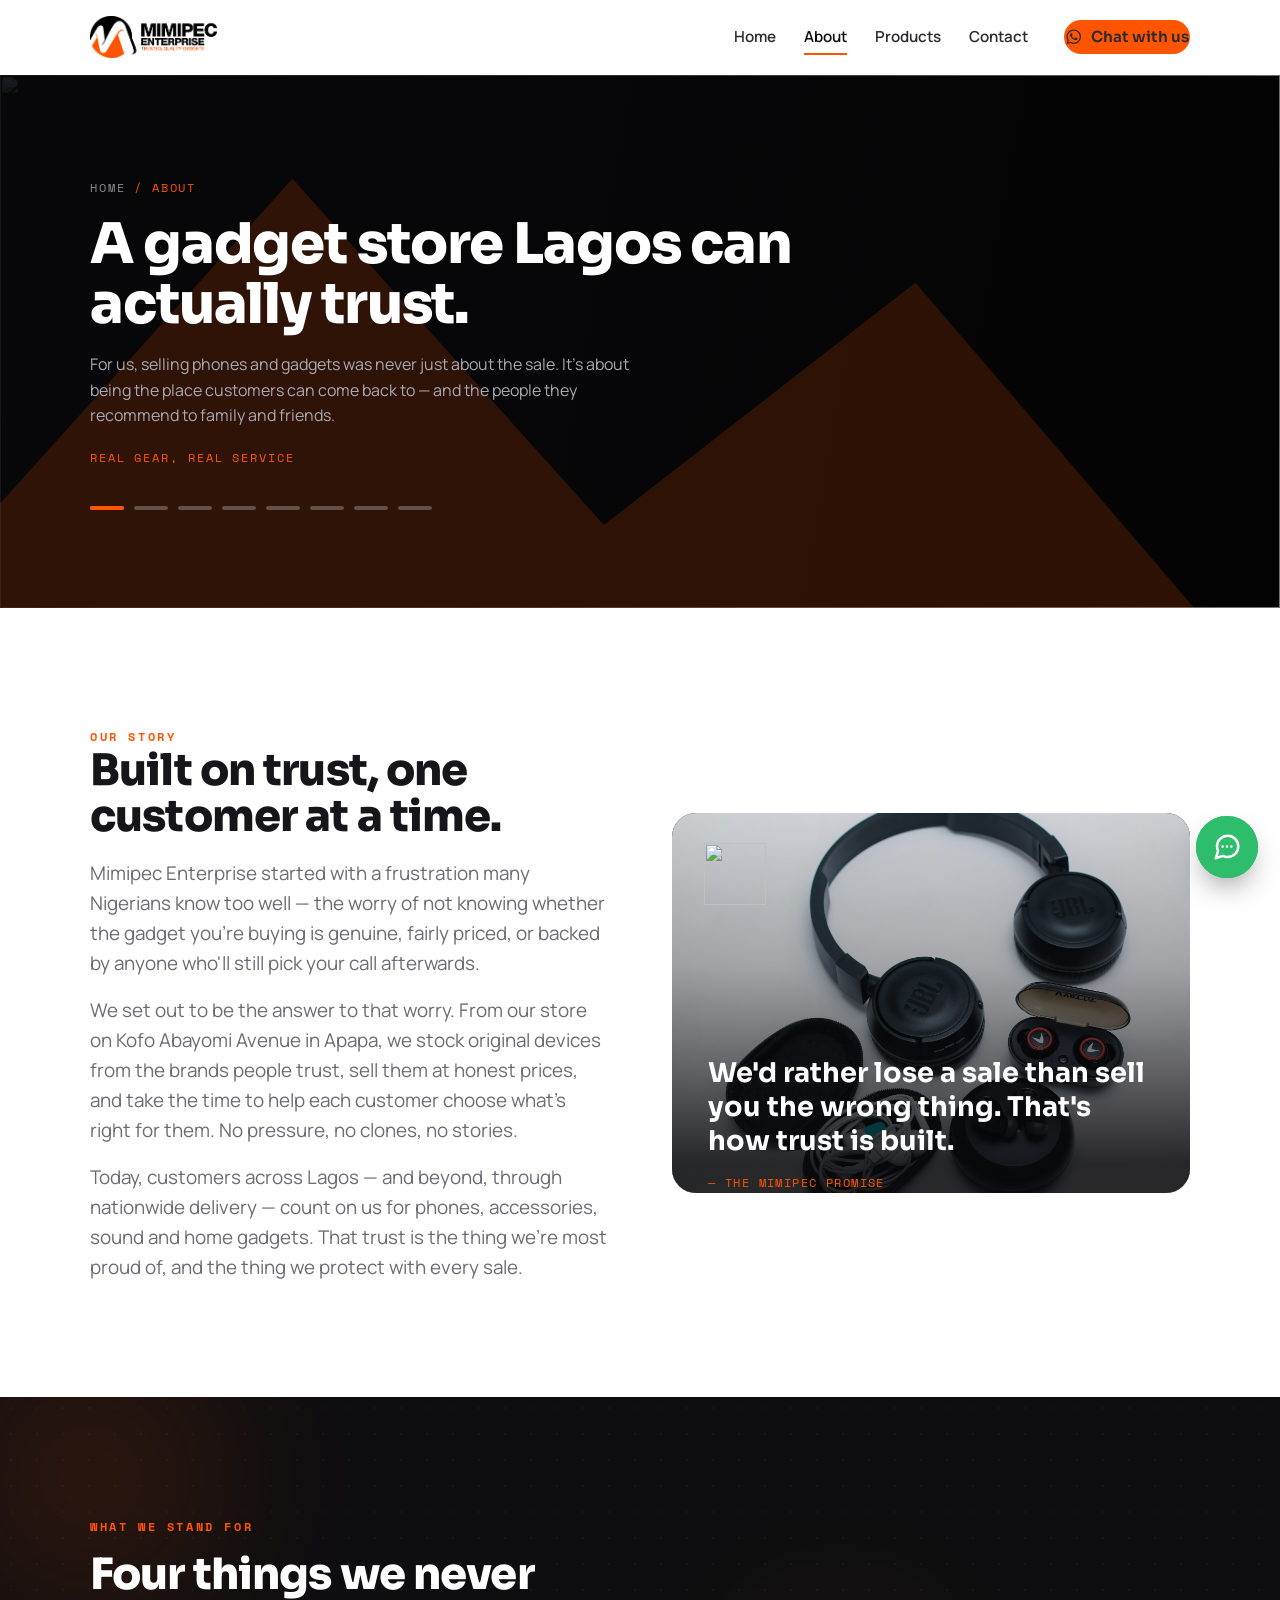
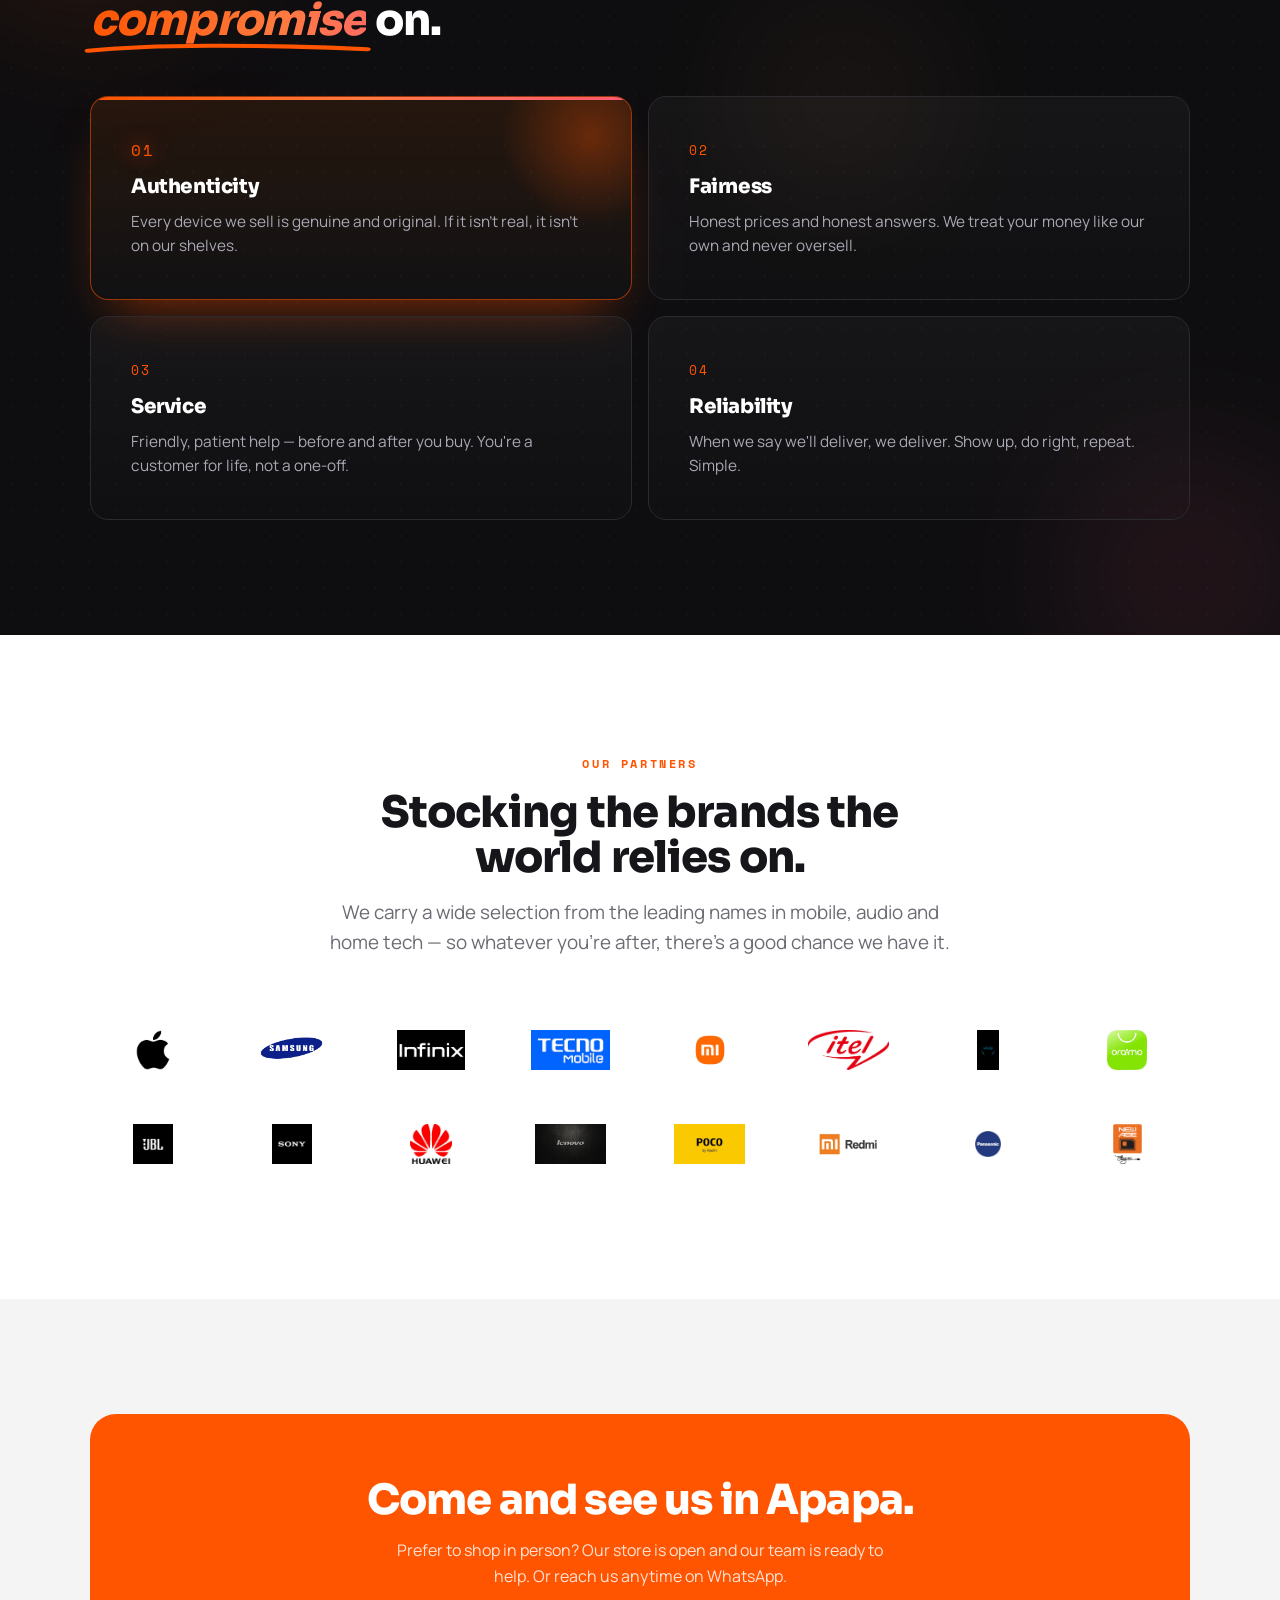
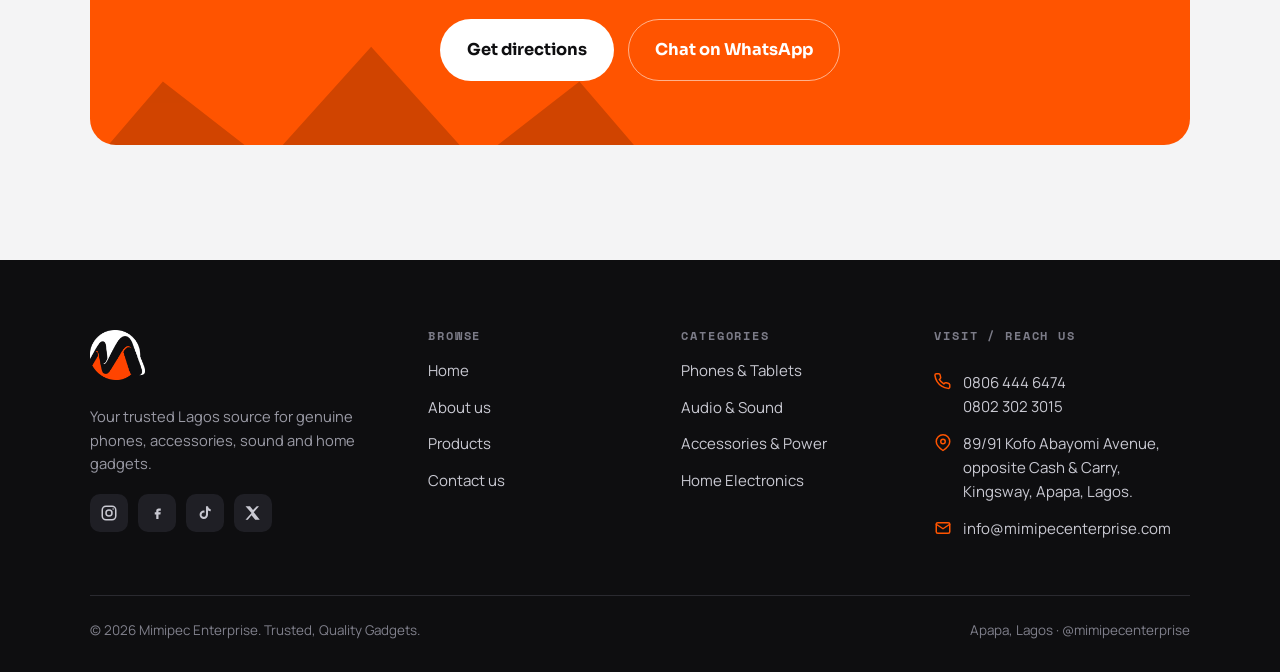
==== commit 78a1d815: "about slide" ====
--- a/about.html
+++ b/about.html
@@ -36,15 +36,18 @@
 <section class="page-hero page-hero--slider">
   <div class="phs">
     <div class="phs__slide is-active phs__slide--video" data-cap="Real gear, real service">
+      <img src="assets/photos/vid-audio.jpg" alt="" class="phs__img">
       <video autoplay muted loop playsinline preload="auto" poster="assets/photos/vid-audio.jpg">
         <source src="assets/photos/vid-audio.mp4" type="video/mp4">
       </video>
     </div>
-    <div class="phs__slide" data-cap="Built on trust" style="background-image:url(assets/photos/story.jpg)"></div>
-    <div class="phs__slide" data-cap="Everyday essentials" style="background-image:url(assets/photos/accessories.jpg)"></div>
-    <div class="phs__slide" data-cap="Sound you can feel" style="background-image:url(assets/photos/audio.jpg)"></div>
-    <div class="phs__slide" data-cap="Work & play" style="background-image:url(assets/photos/p-tablet2.jpg)"></div>
-    <div class="phs__slide" data-cap="For home & life" style="background-image:url(assets/photos/home.jpg)"></div>
+    <div class="phs__slide" data-cap="Built on trust"><img src="assets/photos/story.jpg" alt="" class="phs__img"></div>
+    <div class="phs__slide" data-cap="Everyday essentials"><img src="assets/photos/accessories.jpg" alt="" class="phs__img"></div>
+    <div class="phs__slide" data-cap="Sound you can feel"><img src="assets/photos/audio.jpg" alt="" class="phs__img"></div>
+    <div class="phs__slide" data-cap="Pro audio on the go"><img src="assets/photos/p-mic.jpg" alt="" class="phs__img"></div>
+    <div class="phs__slide" data-cap="Work & play"><img src="assets/photos/p-tablet2.jpg" alt="" class="phs__img"></div>
+    <div class="phs__slide" data-cap="Everyday desk setup"><img src="assets/photos/gal-2.jpg" alt="" class="phs__img"></div>
+    <div class="phs__slide" data-cap="For home & life"><img src="assets/photos/home.jpg" alt="" class="phs__img"></div>
   </div>
   <div class="phs__veil"></div>
   <svg class="peak" viewBox="0 0 600 200" preserveAspectRatio="none" aria-hidden="true"><path d="M0 200 L120 60 L210 130 L300 30 L390 130 L480 60 L600 200 Z" fill="#FF5400"/></svg>
@@ -53,7 +56,7 @@
     <h1 class="reveal" data-delay="1">A gadget store Lagos can actually trust.</h1>
     <p class="reveal" data-delay="2">For us, selling phones and gadgets was never just about the sale. It's about being the place customers can come back to &mdash; and the people they recommend to family and friends.</p>
     <span class="phs__cap reveal" data-delay="3">Real gear, real service</span>
-    <div class="phs__dots reveal" data-delay="3"><button class="phs__dot is-active" type="button" aria-label="Show slide 1"></button><button class="phs__dot" type="button" aria-label="Show slide 2"></button><button class="phs__dot" type="button" aria-label="Show slide 3"></button><button class="phs__dot" type="button" aria-label="Show slide 4"></button><button class="phs__dot" type="button" aria-label="Show slide 5"></button><button class="phs__dot" type="button" aria-label="Show slide 6"></button></div>
+    <div class="phs__dots reveal" data-delay="3"><button class="phs__dot is-active" type="button" aria-label="Show slide 1"></button><button class="phs__dot" type="button" aria-label="Show slide 2"></button><button class="phs__dot" type="button" aria-label="Show slide 3"></button><button class="phs__dot" type="button" aria-label="Show slide 4"></button><button class="phs__dot" type="button" aria-label="Show slide 5"></button><button class="phs__dot" type="button" aria-label="Show slide 6"></button><button class="phs__dot" type="button" aria-label="Show slide 7"></button><button class="phs__dot" type="button" aria-label="Show slide 8"></button></div>
   </div>
 </section>
 
--- a/styles.css
+++ b/styles.css
@@ -105,7 +105,7 @@
    radial-gradient(120% 90% at 88% -10%, var(--wash) 0%, rgba(255,242,235,0) 55%),
    var(--white);}
 .hero__grid{display:grid;grid-template-columns:1.05fr .95fr;gap:clamp(34px,5vw,70px);align-items:center;
-  padding:clamp(48px,7vw,92px) 0 clamp(56px,8vw,96px)}
+  padding-top:clamp(48px,7vw,92px);padding-bottom:clamp(56px,8vw,96px)}
 .hero h1{font-size:clamp(2.45rem,5.6vw,4.15rem)}
 .hero h1 em{font-style:normal;color:var(--orange)}
 .hero__lead{margin-top:22px}
@@ -404,24 +404,29 @@
 /* ---- page-hero slideshow ---- */
 .page-hero--slider{isolation:isolate}
 .phs{position:absolute;inset:0;z-index:0;overflow:hidden}
-.phs__slide{position:absolute;inset:0;background-size:cover;background-position:center;
-  opacity:0;transition:opacity 1.1s ease;will-change:opacity,transform}
-.phs__slide.is-active{opacity:1;animation:kenburns 7s ease-out both}
-.phs__slide--video{background:#000}
-.phs__slide--video video{position:absolute;inset:0;width:100%;height:100%;object-fit:cover;display:block}
-.phs__slide--video.is-active{animation:none}
+.phs__slide{position:absolute;inset:0;background:#000;
+  opacity:0;transition:opacity 1.1s ease;will-change:opacity;overflow:hidden}
+.phs__img{position:absolute;inset:0;width:100%;height:100%;object-fit:cover;object-position:center;display:block}
+.phs__slide.is-active{opacity:1}
+.phs__slide:not(.phs__slide--video).is-active .phs__img{animation:kenburns 7s ease-out both}
+.phs__slide--video{background:#000 url(assets/photos/vid-audio.jpg) center/cover no-repeat}
+.phs__slide--video video{position:absolute;inset:0;width:100%;height:100%;object-fit:cover;display:block;z-index:1}
+.phs__slide--video .phs__img{z-index:0}
 @keyframes kenburns{from{transform:scale(1.12)}to{transform:scale(1)}}
 .page-hero--slider .phs__veil{position:absolute;inset:0;z-index:1;
   background:linear-gradient(100deg,rgba(8,8,10,.93) 0%,rgba(8,8,10,.80) 42%,rgba(8,8,10,.42) 100%)}
 .page-hero--slider .wrap{position:relative;z-index:3}
 .page-hero--slider .peak{z-index:2}
 .phs__dots{display:flex;gap:10px;margin-top:28px;position:relative;z-index:3}
-.phs__dot{width:34px;height:4px;border-radius:999px;background:rgba(255,255,255,.26);
-  border:0;padding:0;cursor:pointer;overflow:hidden;position:relative}
-.phs__dot.is-active{background:rgba(255,255,255,.45)}
-.phs__dot.is-active::after{content:"";position:absolute;inset:0;background:var(--orange);
-  transform-origin:left;transform:scaleX(1);animation:dotfill 5s linear forwards}
-@keyframes dotfill{from{transform:scaleX(0)}to{transform:scaleX(1)}}
+.phs__dot{width:34px;height:20px;border-radius:999px;background:transparent;
+  border:0;padding:0;cursor:pointer;overflow:visible;position:relative;display:flex;align-items:center}
+.phs__dot::before{content:"";position:absolute;left:0;right:0;top:50%;transform:translateY(-50%);
+  height:4px;border-radius:999px;background:rgba(255,255,255,.26)}
+.phs__dot.is-active::before{background:rgba(255,255,255,.45)}
+.phs__dot.is-active::after{content:"";position:absolute;left:0;right:0;top:50%;transform:translateY(-50%) scaleX(1);
+  transform-origin:left;height:4px;border-radius:999px;background:var(--orange);
+  animation:dotfill 5s linear forwards}
+@keyframes dotfill{from{transform:translateY(-50%) scaleX(0)}to{transform:translateY(-50%) scaleX(1)}}
 .phs__cap{display:inline-block;margin-top:20px;position:relative;z-index:3;
   font-family:"Space Mono",monospace;font-size:.74rem;letter-spacing:.16em;text-transform:uppercase;color:var(--orange)}
 
@@ -554,6 +559,9 @@
 .hm__tile{flex:0 0 auto;width:262px;height:188px;border-radius:16px;overflow:hidden;background:#15151a;
   box-shadow:0 14px 32px -18px rgba(0,0,0,.7)}
 .hm__tile img,.hm__tile video{width:100%;height:100%;object-fit:cover;display:block}
+.hm__tile--video{background:#000 url(assets/photos/vid-audio.jpg) center/cover no-repeat;position:relative}
+.hm__tile--video .hm__img{position:absolute;inset:0;z-index:0}
+.hm__tile--video video{position:absolute;inset:0;z-index:1}
 .hm-veil{position:absolute;inset:0;z-index:1;pointer-events:none;
   background:linear-gradient(100deg,rgba(8,8,10,.96) 0%,rgba(8,8,10,.82) 36%,rgba(8,8,10,.46) 68%,rgba(8,8,10,.30) 100%)}
 
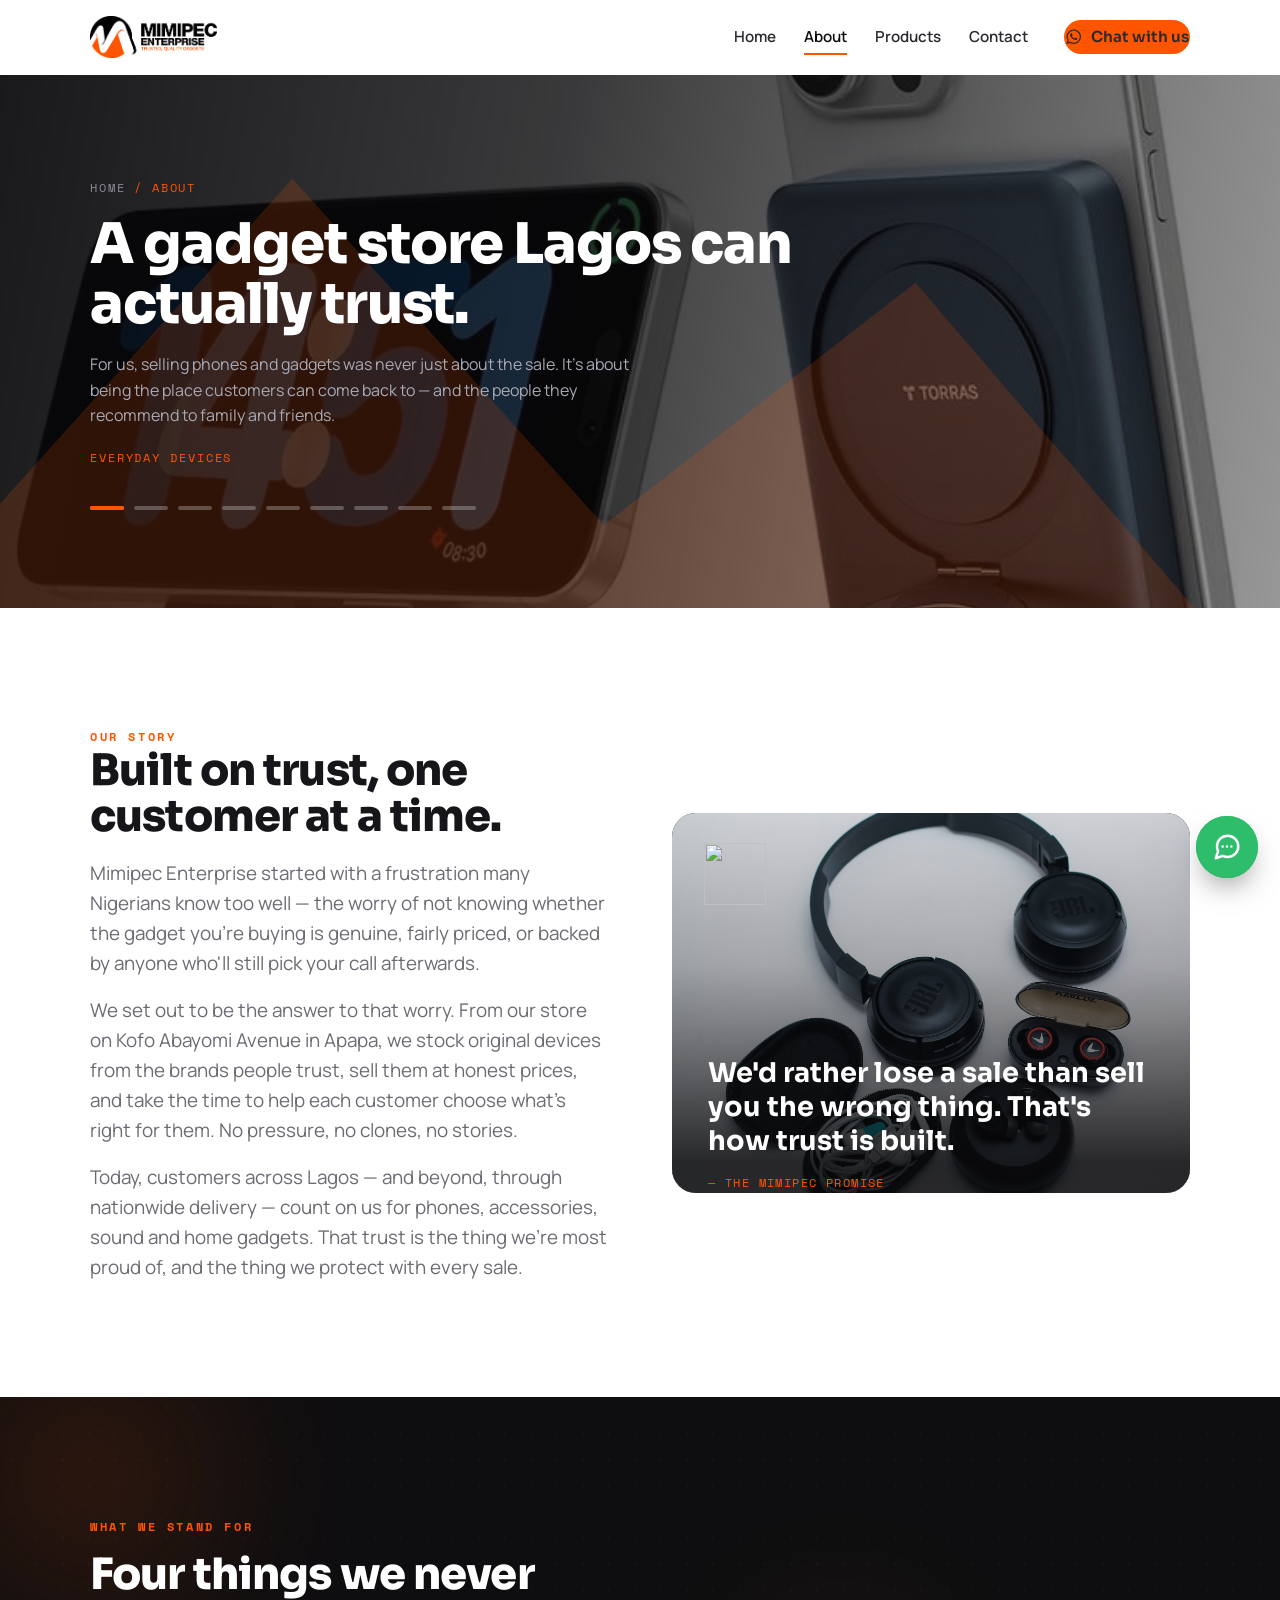
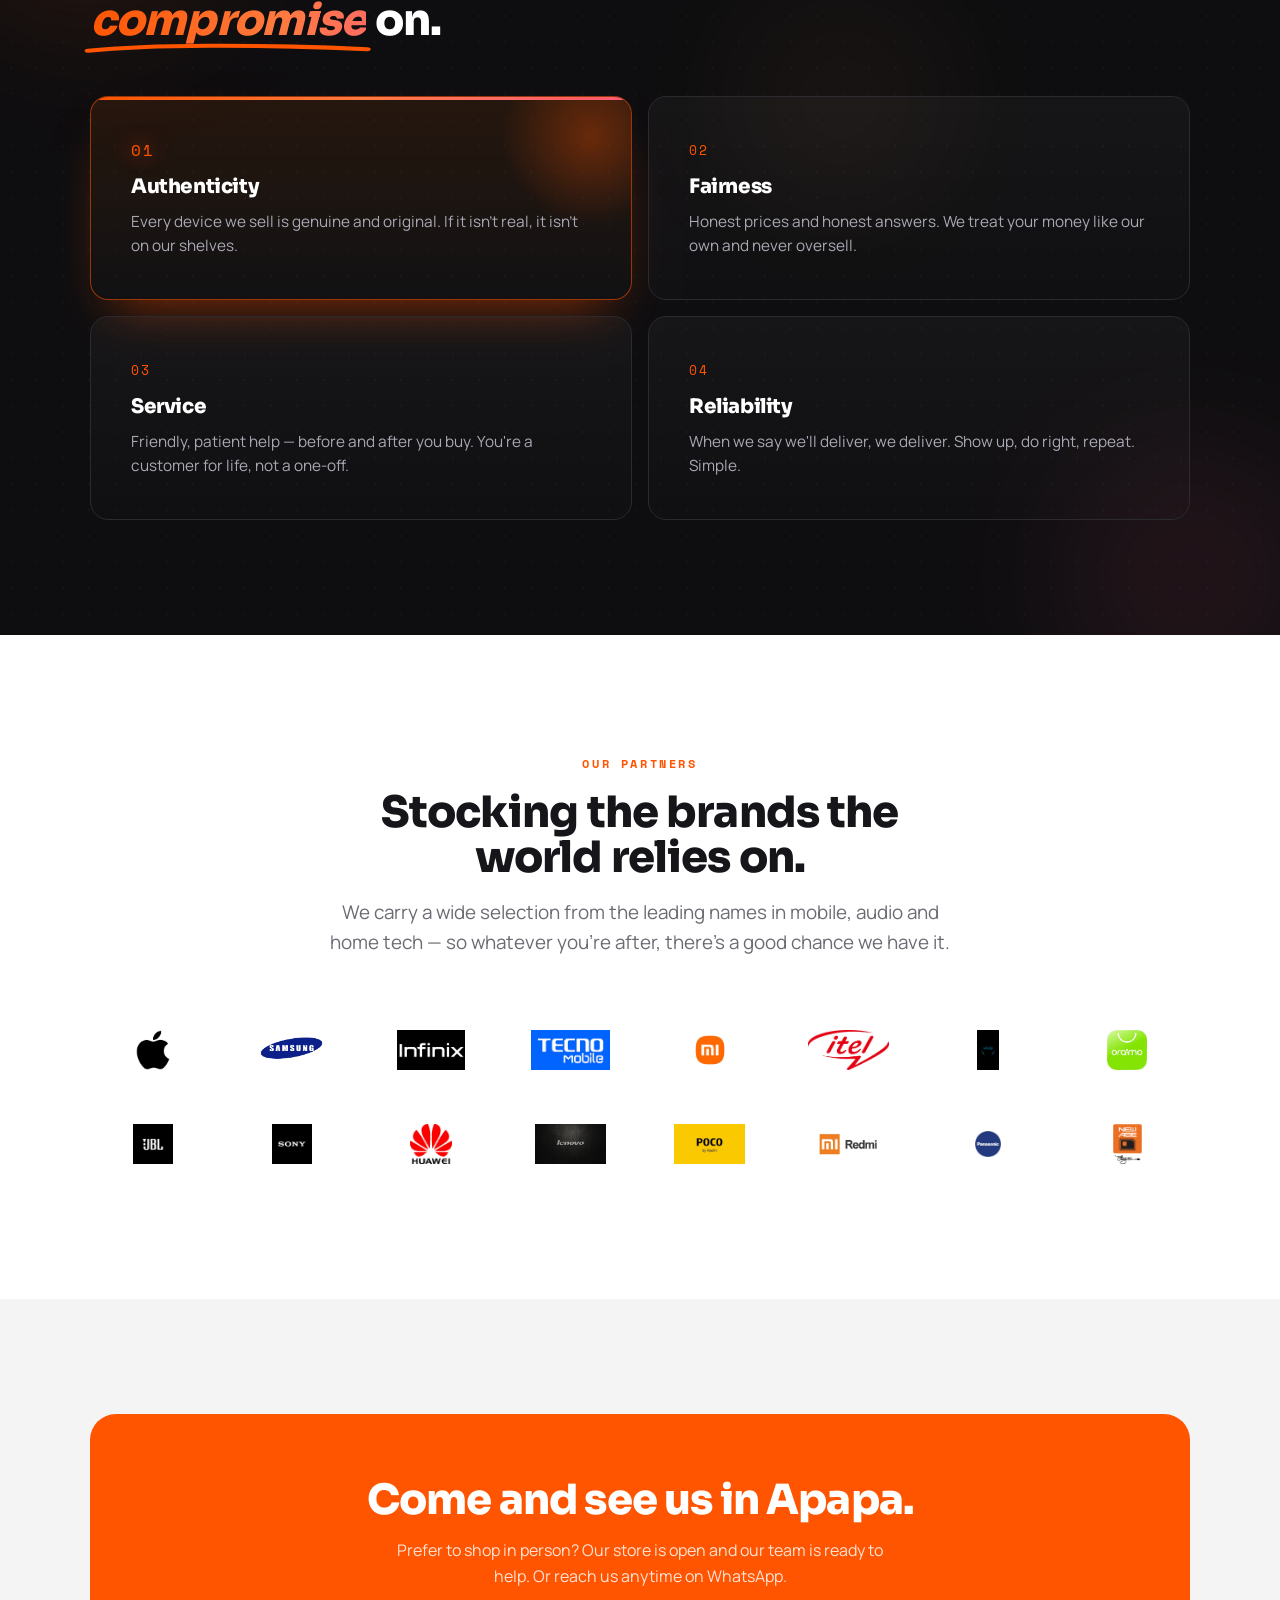
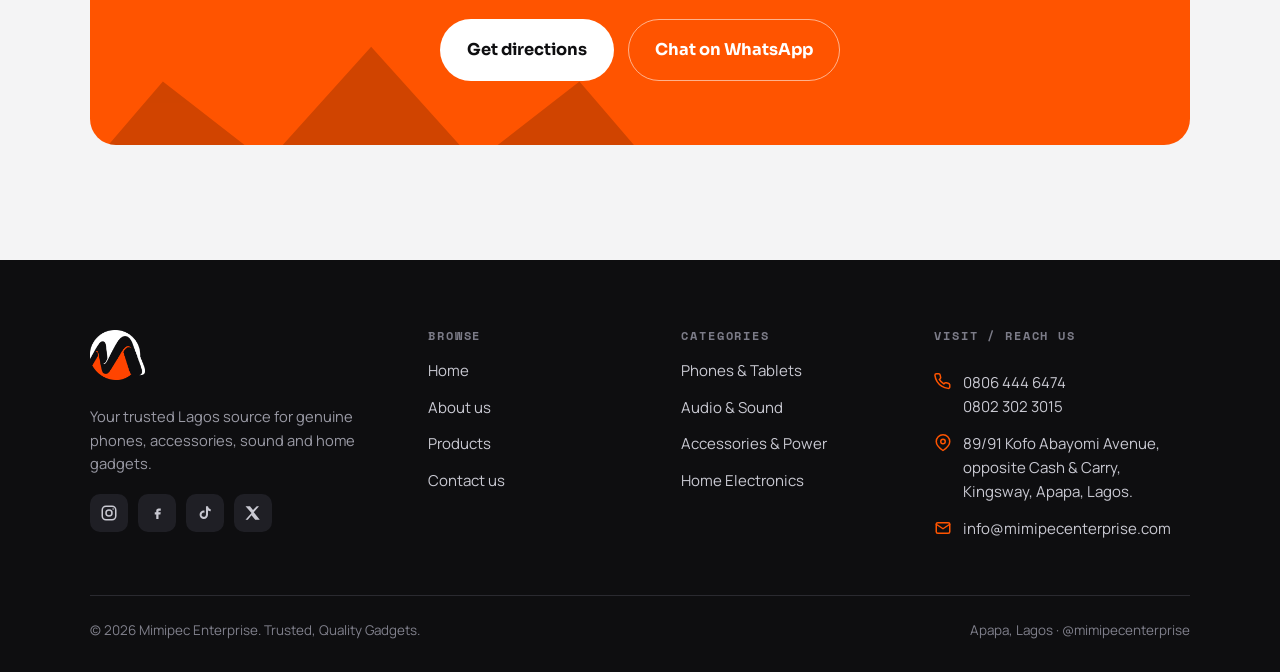
==== commit 648656cf: "new about  slide image changes" ====
--- a/about.html
+++ b/about.html
@@ -9,7 +9,7 @@
 <link rel="preconnect" href="https://fonts.googleapis.com">
 <link rel="preconnect" href="https://fonts.gstatic.com" crossorigin>
 <link href="https://fonts.googleapis.com/css2?family=Sora:wght@600;700;800&family=Manrope:wght@400;500;600;700&family=Space+Mono:wght@400;700&display=swap" rel="stylesheet">
-<link rel="stylesheet" href="styles.css">
+<link rel="stylesheet" href="styles.css?v=1784263027">
 </head>
 <body>
 
@@ -35,7 +35,8 @@
 <!-- PAGE HERO -->
 <section class="page-hero page-hero--slider">
   <div class="phs">
-    <div class="phs__slide is-active phs__slide--video" data-cap="Real gear, real service">
+    <div class="phs__slide is-active" data-cap="Everyday devices"><img src="assets/photos/gal-1.jpg" alt="" class="phs__img"></div>
+    <div class="phs__slide phs__slide--video" data-cap="Real gear, real service">
       <img src="assets/photos/vid-audio.jpg" alt="" class="phs__img">
       <video autoplay muted loop playsinline preload="auto" poster="assets/photos/vid-audio.jpg">
         <source src="assets/photos/vid-audio.mp4" type="video/mp4">
@@ -55,8 +56,8 @@
     <div class="crumb reveal"><a href="index.html">Home</a> / About</div>
     <h1 class="reveal" data-delay="1">A gadget store Lagos can actually trust.</h1>
     <p class="reveal" data-delay="2">For us, selling phones and gadgets was never just about the sale. It's about being the place customers can come back to &mdash; and the people they recommend to family and friends.</p>
-    <span class="phs__cap reveal" data-delay="3">Real gear, real service</span>
-    <div class="phs__dots reveal" data-delay="3"><button class="phs__dot is-active" type="button" aria-label="Show slide 1"></button><button class="phs__dot" type="button" aria-label="Show slide 2"></button><button class="phs__dot" type="button" aria-label="Show slide 3"></button><button class="phs__dot" type="button" aria-label="Show slide 4"></button><button class="phs__dot" type="button" aria-label="Show slide 5"></button><button class="phs__dot" type="button" aria-label="Show slide 6"></button><button class="phs__dot" type="button" aria-label="Show slide 7"></button><button class="phs__dot" type="button" aria-label="Show slide 8"></button></div>
+    <span class="phs__cap reveal" data-delay="3">Everyday devices</span>
+    <div class="phs__dots reveal" data-delay="3"><button class="phs__dot is-active" type="button" aria-label="Show slide 1"></button><button class="phs__dot" type="button" aria-label="Show slide 2"></button><button class="phs__dot" type="button" aria-label="Show slide 3"></button><button class="phs__dot" type="button" aria-label="Show slide 4"></button><button class="phs__dot" type="button" aria-label="Show slide 5"></button><button class="phs__dot" type="button" aria-label="Show slide 6"></button><button class="phs__dot" type="button" aria-label="Show slide 7"></button><button class="phs__dot" type="button" aria-label="Show slide 8"></button><button class="phs__dot" type="button" aria-label="Show slide 9"></button></div>
   </div>
 </section>
 
@@ -188,6 +189,6 @@
   </button>
 </div>
 
-<script src="script.js"></script>
+<script src="script.js?v=1784263027"></script>
 </body>
 </html>
